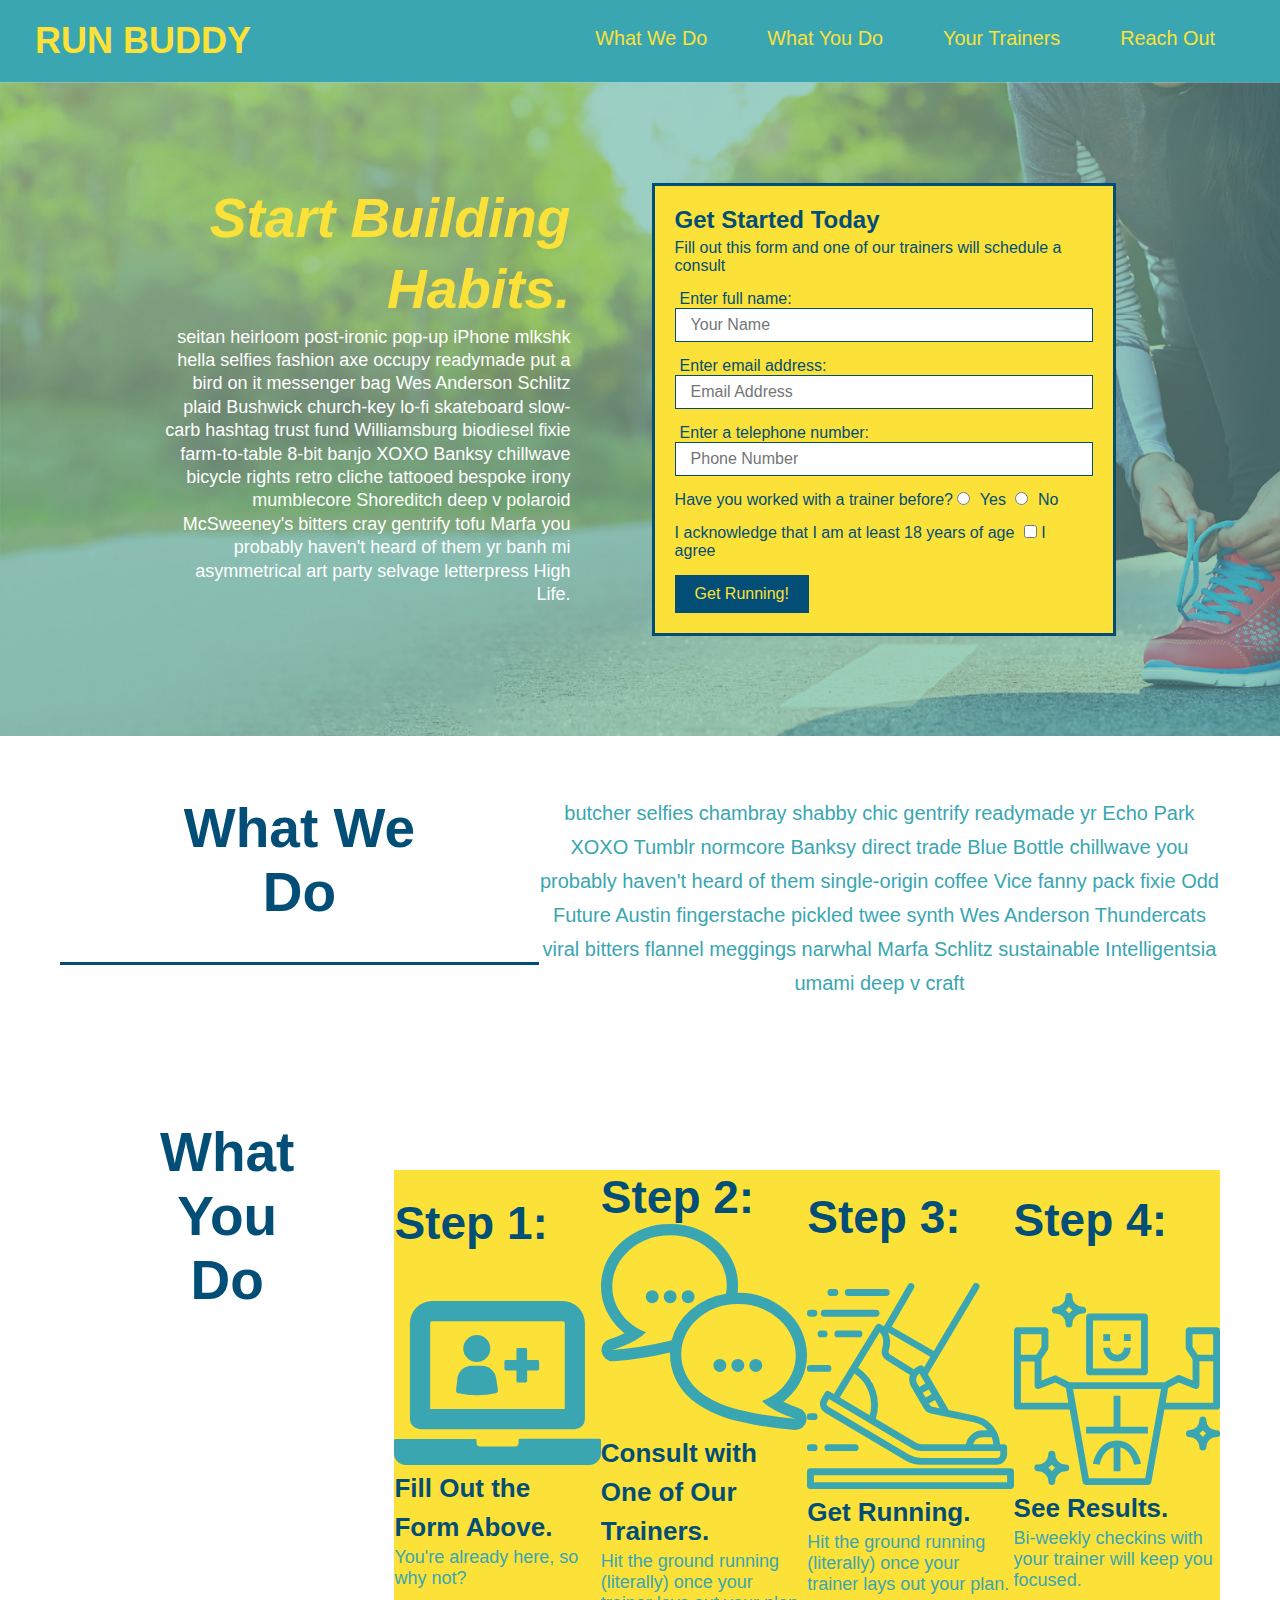
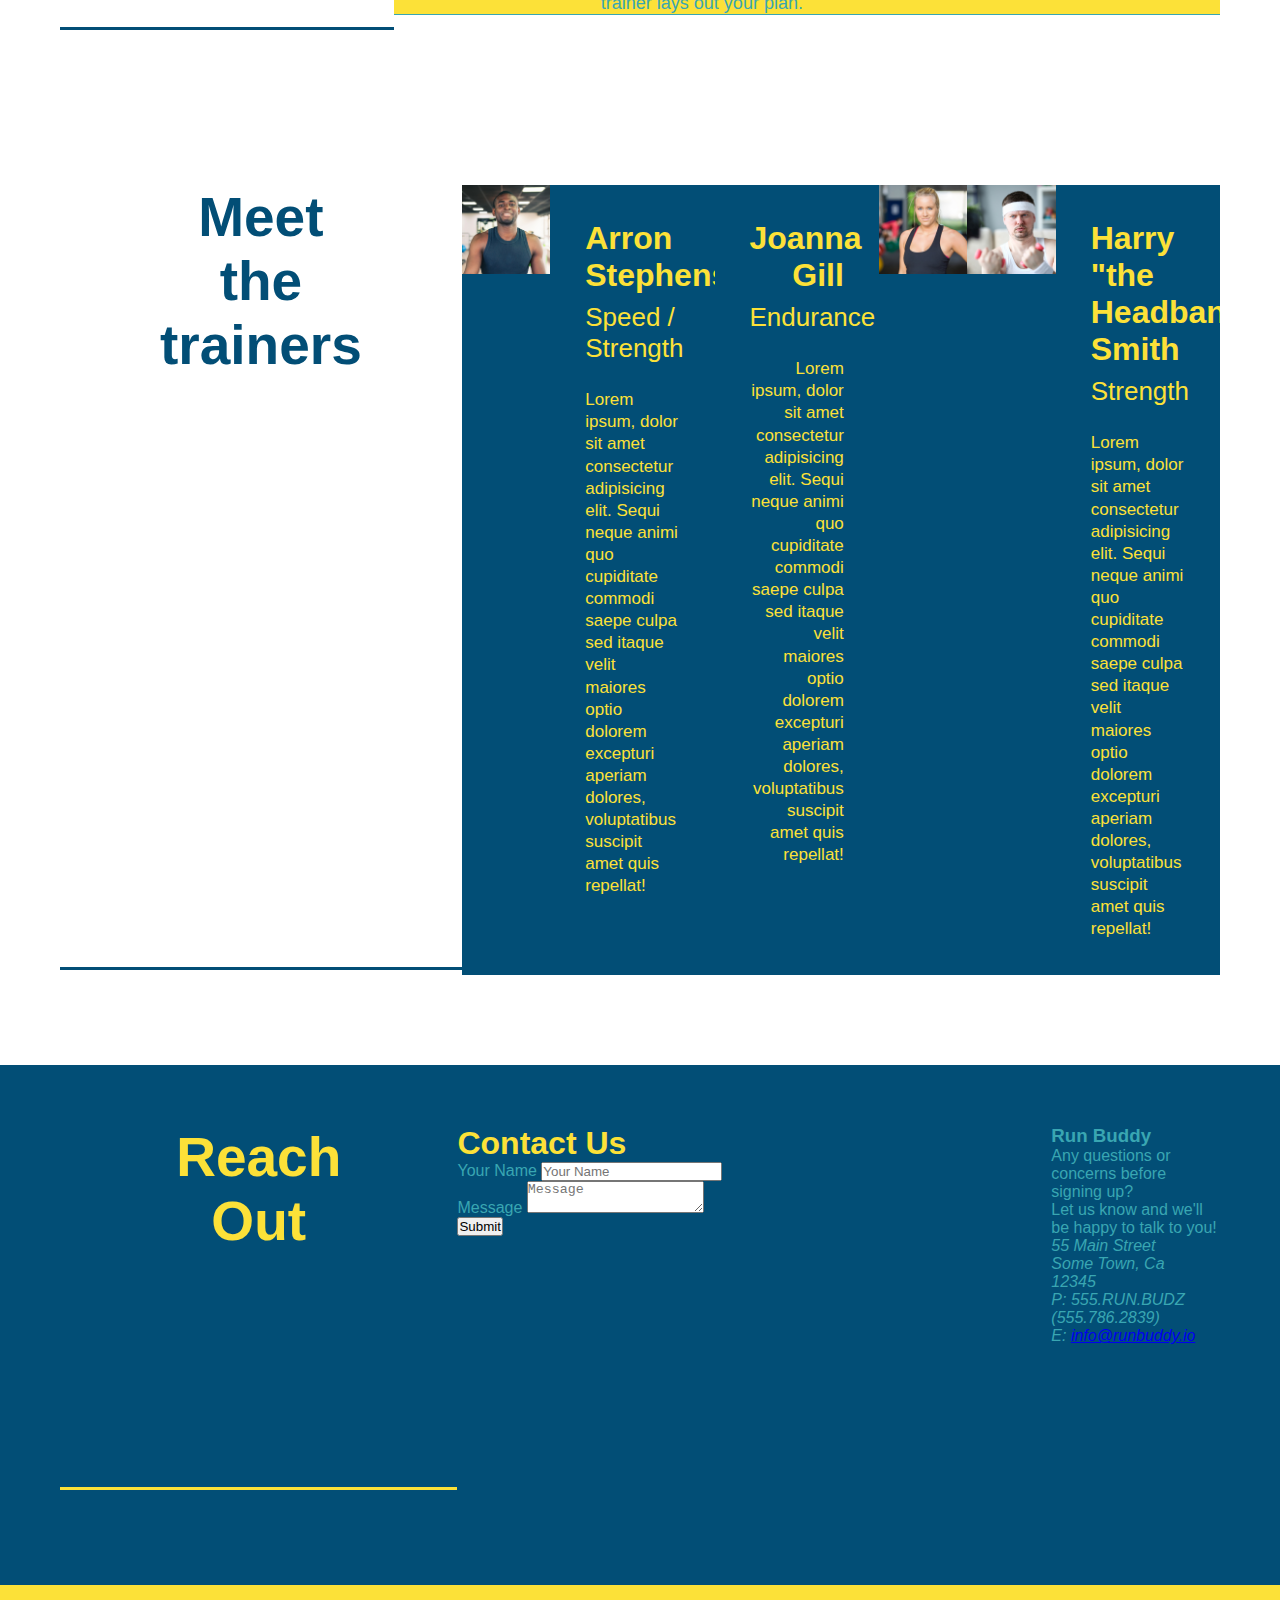
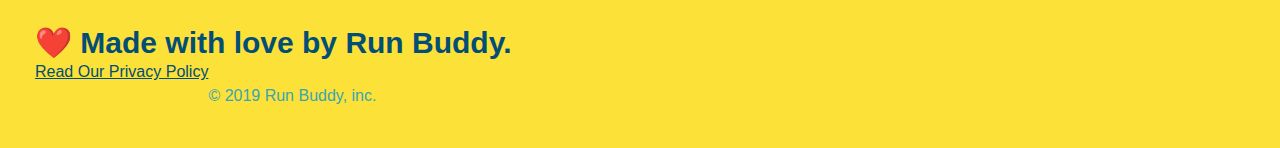
==== index.html @ 0a96ecb1 "realigned html" ====
<!DOCTYPE html>
<html lang="en">
    <head>        
        <meta charset="UTF-8"/>
        <title>Run Buddy</title>
        <link rel="stylesheet" href="./assets/css/style.css"/>

    </head>
    <body>

    <header>
        <h1>
            <a href="/">RUN BUDDY</a>
        </h1>
        <nav>
            <ul>
                <li>
                    <a href="#what-we-do">What We Do</a>
                </li>
                <li>
                    <a href="#what-you-do">What You Do</a>
                </li>
                <li>
                    <a href="#your-trainers"> Your Trainers</a>
                </li>
                <li>
                    <a href="#reach-out"> Reach Out</a>
                </li>  
            </ul>
        </nav>
    </header>

<section class="hero">
    <div class="hero-cta">
        <h2> Start Building Habits.</h2>
        <p>
            seitan heirloom post-ironic pop-up iPhone mlkshk hella selfies fashion axe occupy readymade put a bird on it messenger bag Wes Anderson Schlitz plaid Bushwick church-key lo-fi skateboard slow-carb hashtag trust fund Williamsburg biodiesel fixie farm-to-table 8-bit banjo XOXO Banksy chillwave bicycle rights retro cliche tattooed bespoke irony mumblecore Shoreditch deep v polaroid McSweeney's bitters cray gentrify tofu Marfa you probably haven't heard of them yr banh mi asymmetrical art party selvage letterpress High Life.
        </p>
    </div>
    <div class="hero-form">
        <h3>Get Started Today</h3>
        <p>Fill out this form and one of our trainers will schedule a consult</p>
    <form>        
        <label for="name">Enter full name:</label>
        <input type="text" placeholder="Your Name" name="name" id="name" class="form-input"/>
        <label for="email">Enter email address:</label>
        <input type="email" placeholder="Email Address" name="email" id="email" class="form-input" />
        <label for="phone">Enter a telephone number:</label>
        <input type="tel" placeholder="Phone Number" name="phone" id="phone" class="form-input"/>
        <p>
            Have you worked with a trainer before?
            <input type="radio" name="trainer-confirm" id="trainer-yes" />
            <label for="trainer-yes">Yes</label>
            <input type="radio" name="trainer-confirm" id="trainer-no" />
            <label for="trainer-no">No</label>
        </p>
        <p>
            I acknowledge that I am at least 18 years of age 
                <label class="label">
                    <input aria-label="Close" type="checkbox" name="checkbox" value="text"> I agree
                </label>
        </p>
        <button type="submit">
            Get Running!           
        </button>
    </form>
    </div>
</section> 

    <section id="what-we-do" class="intro">
        <div class="flex-row">
        <h2 class="section-title primary-border">What We Do</h2> 
       <p>
        butcher selfies chambray shabby chic gentrify readymade yr Echo Park XOXO Tumblr normcore Banksy direct trade Blue Bottle chillwave you probably haven't heard of them single-origin coffee Vice fanny pack fixie Odd Future Austin fingerstache pickled twee synth Wes Anderson Thundercats viral bitters flannel meggings narwhal Marfa Schlitz sustainable Intelligentsia umami deep v craft
       </p>
       </div>
    </section>

    <section id="what-you-do">
        <div class="flex-row">
        <h2 class="section-title secondary-border">What You Do</h2>

        <div class="step">
            <h3> Step 1:</h3>
                <div class="step-info">
                    <div class="step-img">
                        <img src="./assets/images/step-1.svg" alt="" />
                    </div>
                    <div class="step-text">
                <h4>Fill Out the Form Above.</h4>
            <p>You're already here, so why not?</p>
                </div>
            </div>
        </div>

        <div class="step">
            <h3>Step 2:</h3>
             <div class="step-info">
                <div class="step-img">
            <img src="./assets/images/step-2.svg" alt="" />
            </div>
                <div class="step-text">
                <h4>Consult with One of Our Trainers.</h4>
            <p>Hit the ground running (literally) once your trainer lays out your plan.</p>
                </div>
            </div>
        </div>

        <div class="step">
            <h3>Step 3:</h3>
             <div class="step-info">
                <div class="step-img">
            <img src="./assets/images/step-3.svg" alt="" />
                </div>
                <div class="step-text">
                    <h4>Get Running.</h4>
            <p>Hit the ground running (literally) once your trainer lays out your plan.</p>
          </div>
        </div>
    </div>

        <div class="step">
            <h3>Step 4:</h3>
            <div class="step-info">
                <div class="step-img">
            <img src="./assets/images/step-4.svg" alt="" />
            </div>
                <div class="step-text">
                    <h4>See Results.</h4>
            <p>Bi-weekly checkins with your trainer will keep you focused.</p>
                </div>
            </div>
        </div>
    </section>

    <section id="your-trainers" class="trainers">
        <div class="flex-row">
        <h2 class="section-title primary-border">
            Meet the trainers
        </h2>
        <article class="trainer">
            <img src="./assets/images/trainer-1.jpg" alt="Arron Stephens in his workout clothes, ready to pump iron" />
            <div class="trainer-bio text-left">
              <h3>Arron Stephens</h3>
              <h4>Speed / Strength</h4>
              <p>
                Lorem ipsum, dolor sit amet consectetur adipisicing elit. Sequi neque animi quo cupiditate commodi saepe culpa sed
                itaque velit maiores optio dolorem excepturi aperiam dolores, voluptatibus suscipit amet quis repellat!
              </p>
            </div>
          </article>

          <article class="trainer">
            <div class="trainer-bio text-right">
              <h3>Joanna Gill</h3>
              <h4>Endurance</h4>
              <p>
                Lorem ipsum, dolor sit amet consectetur adipisicing elit. Sequi neque animi quo cupiditate commodi saepe culpa sed
                itaque velit maiores optio dolorem excepturi aperiam dolores, voluptatibus suscipit amet quis repellat!
              </p>
            </div>
            <img src="./assets/images/trainer-2.jpg" alt="Joanna Gill cooling off after a workout" />
          </article>

          <article class="trainer">
            <img src="./assets/images/trainer-3.jpg" alt="Harry Smith wearing a headband and lifting comically small pink weights" />
            <div class="trainer-bio text-left">
              <h3>Harry "the Headband" Smith</h3>
              <h4>Strength</h4>
              <p>
                Lorem ipsum, dolor sit amet consectetur adipisicing elit. Sequi neque animi quo cupiditate commodi saepe culpa sed
                itaque velit maiores optio dolorem excepturi aperiam dolores, voluptatibus suscipit amet quis repellat!
              </p>
            </div>
          </article>
    </section>

<!-- "reach out" section -->

    <section id="reach-out" class="contact">
        <div class="flex-row">
        <h2 class="section-title secondary-border">Reach Out</h2>

        <div class="contact-info">

            <h3>Contact Us</h3>
  <form>
     <label for="contact-name">Your Name</label>
     <input type="text" id="contact-name" placeholder="Your Name" />

     <label for="contact-message">Message</label>
     <textarea id="contact-message" placeholder="Message"></textarea>

     <button type="submit">Submit</button>
    </form>
</div>

            <iframe src="https://www.google.com/maps/embed?pb=!1m18!1m12!1m3!1d2979.1284639204882!2d-71.99571488541527!3d41.6961623847606!2m3!1f0!2f0!3f0!3m2!1i1024!2i768!4f13.1!3m3!1m2!1s0x89e67f03fa81d4ed%3A0x347f1d6c2f276a72!2sCanterbury%20Town%20Hall!5e0!3m2!1sen!2sus!4v1627246918884!5m2!1sen!2sus" 
            width="400"
            height="400"
            style="border:0;"
            allowfullscreen=""
            loading="lazy">
            </iframe>        

        <div>
            <h3>Run Buddy</h3>
            <p>
              Any questions or concerns before signing up?
              <br />
              Let us know and we'll be happy to talk to you!
            </p>
            <address>
                55 Main Street <br/>
                Some Town, Ca <br/>
                12345<br />
                P: 555.RUN.BUDZ (555.786.2839)<br/>
                E: <a href="mailto:info@runbuddy.io">info@runbuddy.io</a>
              </address>
            </div>
          </div>
    </section>

<footer>
    <h2>❤️ Made with love by Run Buddy.</h2>
    <div>
    <a href="./privacy-policy.html">Read Our Privacy Policy</a><br/>
    &copy; 2019 Run Buddy, inc.
    </div>
</footer>

    </body>
</html>
---- assets/css/style.css ----
* {
  margin: 0;
  padding: 0;
  box-sizing: border-box;
}
/*header*/
header {
  padding: 20px 35px;
  background-color: #39a6b2;
  display: flex;
  justify-content: space-between;
  flex-wrap: wrap;
}

body {
   color: #39a6b2;
  font-family: Helvetica, Arial, sans-serif;
}

header h1 {
  font-weight: bold;
  font-size: 36px;
  color: #fce138;
  margin: 0;
}


header a {
  text-decoration: none;
  color: #fce138;
}

header nav {
   margin: 7px 0;
}

header nav ul {
  display: flex;
  flex-wrap: wrap;
  justify-content: space-between;
  align-items: center;
  list-style: none;
}

header nav ul li a {
  margin: 0 30px;
  font-weight: lighter;
  font-size: 1.55vw; 
}

/*footer*/
footer {
  background: #fce138;
  width: 100%;
  padding: 40px 35px;
}

footer h2 {
  display: flex;
  justify-content: space-between;
  flex-wrap: wrap;
  color: #024e76;
  font-size: 30px;
  margin: 0;
}

footer div {
  display: flex;
  line-height: 1.5;
}

footer a {
  color: #024e76;
}

/*hero*/
section {
  padding: 60px;
}

.hero {
  background-image: url("../images/hero-bg.jpg");
  background-size: cover;
  position: relative;
  display: flex;
  justify-content: center;
  flex-wrap: wrap;
}

.hero-form {
  border: 3px solid #024e76;
  background-color: #fce138;
  padding: 20px;
  color: #024e76;
  width: 40%;
  margin: 3.5%;
}

.hero-form h3 {
  font-size: 24px;
  margin: 0;
}

.hero-cta {
  width: 35%;
  text-align: right;
  margin: 3.5%;
  color: #fff;
  font-size: 18px;
  line-height: 1.3;
}

.hero-cta h2 {
  font-style: italic;
  font-size: 55px;
  color: #fce138;
}

.hero-form p {
  margin: 5px 0 15px 0;
}

.form-input {
  border: 1px solid #024e76;
  display: block;
  padding: 7px 15px;
  font-size: 16px;
  color: #024e76;
  width: 100%;
  margin-bottom: 15px;
}

.hero-form label {
  margin: 0 5px;
}

.hero-form button {
  background-color: #024e76;
  color: #fce138;
  border: none;
  padding: 10px 20px;
  font-size: 16px;
}

/* what we do */

.intro p {
  line-height: 1.7;
  color: #39a6b2;
  width: 80%;
  font-size: 20px;
  margin: 0 auto;
  text-align: center;
}
 
/* what you do */
  .section-title {
    font-size: 55px;
    color: #024e76;
    border-bottom: 3px solid;
  }
  
  .primary-border {
    border-color: #fce138;
  }
  
  .secondary-border {
    border-color: #39a6b2;
  }

  /*step*/
  .step {
    margin: 50px auto;
    margin-bottom: 50px;
    width: 80%;
    border-bottom: 1px solid #39a6b2;
    display: flex;
    flex-wrap: wrap;
    align-items: center;
    justify-content: space-between;
    background: #fce138;  
  }

    .step h3 {
    color: #024e76;
    font-size: 46px;    
  }

  .step-text p {
    color: #39a6b2;
    font-size: 18px;
  }

  .step-text h4 {
    font-size: 26px;
    line-height: 1.5;
    color: #024e76;
  }

   /* Trainers */

  .trainer {
    width: 900px;
    margin: 0 auto 30px auto;
    background: #024e76;
    color: #fce138;
    overflow: auto;
  }

  .trainer img {
    width: 35%;
    float: left;
  }

  .trainer-bio {
    padding: 35px;
    float: left;
    width: 65%;
  }

  .text-left {
    text-align: left;
  }

  .text-right {
    text-align: right;
  }

  .trainer-bio h3 {
    font-size: 32px;
    margin-bottom: 8px;
  }

  .trainer-bio h4 {
    font-weight: lighter;
    font-size: 26px;
    margin-bottom: 25px;
  }

  .trainer-bio p {
    font-size: 17px;
    line-height: 1.3;
  }

/*Reach Out Section*/

.section-title {
  font-size: 55px;
  display: inline-block;
  padding: 0 100px 20px 100px;
  border-bottom: 3px solid;
  margin-bottom: 35px;
  color: #024e76;
  padding-bottom: 20px;
  text-align: center;
  margin: 0 auto 35px auto;
  width: 50%;
}

.contact {
  background: #024e76;
}

.contact h2 {
  color: #fce138;
}

.contact-info iframe {
  width: 400px;
  height: 400px;
}

.contact-info div {
  width: 410px;
  display: inline-block;
  vertical-align: top;
  text-align: left;
  margin: 30px 0 0 60px;
  color: white;
}

.contact-info h3 {
  color: #fce138;
  font-size: 32px;
}

.contact-info p, .contact-info address {
  margin: 20px 0;
  line-height: 1.5;
  font-size: 20px;
  font-style: normal;
}

.contact-info a {
  color: #fce138;
}

/*flex*/

.flex-row {
  display: flex;
}
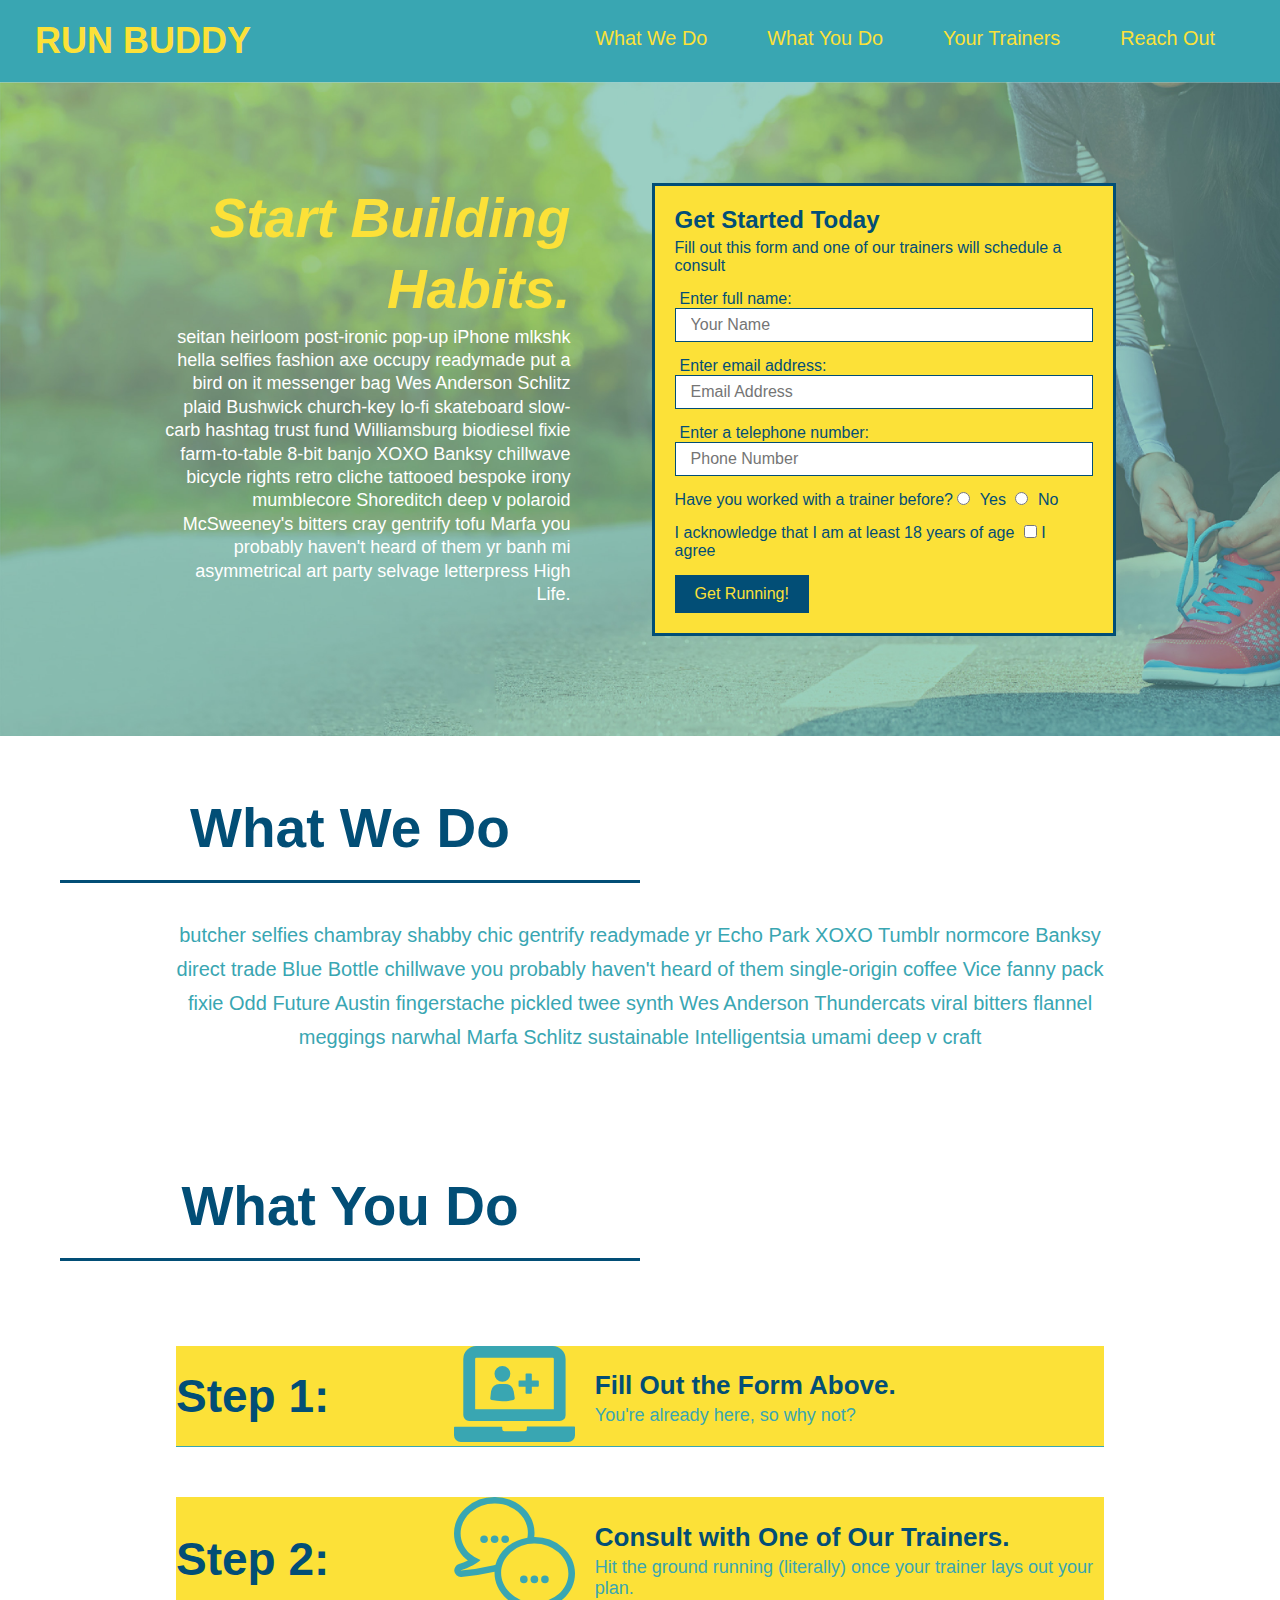
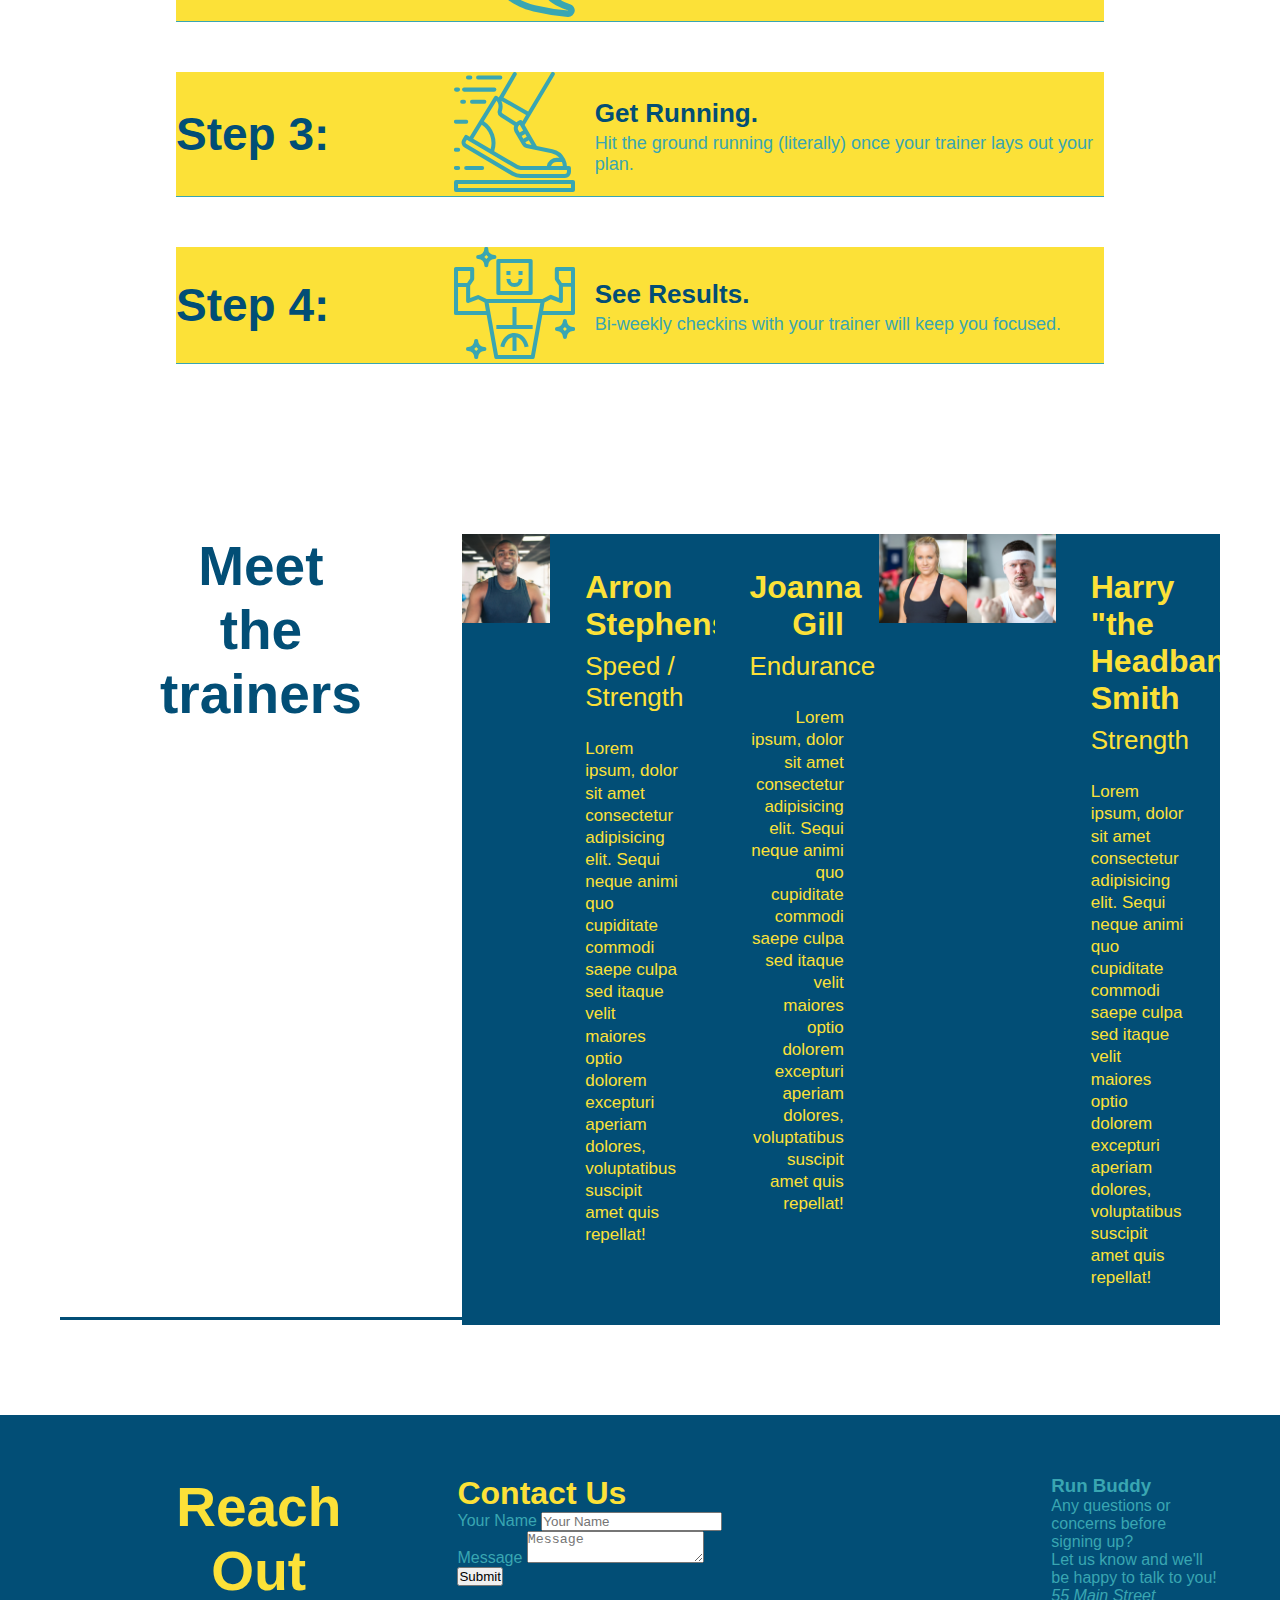
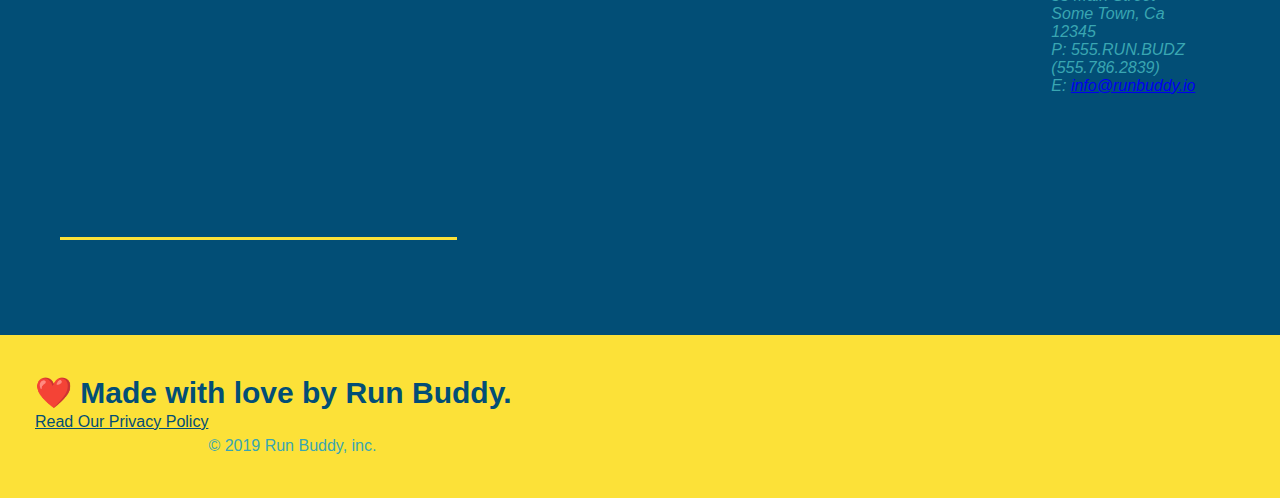
==== commit f06cbb4f: "fixed html for flexbox" ====
--- a/index.html
+++ b/index.html
@@ -68,18 +68,15 @@
 </section> 
 
     <section id="what-we-do" class="intro">
-        <div class="flex-row">
-        <h2 class="section-title primary-border">What We Do</h2> 
+              <h2 class="section-title primary-border">What We Do</h2> 
        <p>
         butcher selfies chambray shabby chic gentrify readymade yr Echo Park XOXO Tumblr normcore Banksy direct trade Blue Bottle chillwave you probably haven't heard of them single-origin coffee Vice fanny pack fixie Odd Future Austin fingerstache pickled twee synth Wes Anderson Thundercats viral bitters flannel meggings narwhal Marfa Schlitz sustainable Intelligentsia umami deep v craft
        </p>
        </div>
     </section>
 
-    <section id="what-you-do">
-        <div class="flex-row">
+    <section id="what-you-do">        
         <h2 class="section-title secondary-border">What You Do</h2>
-
         <div class="step">
             <h3> Step 1:</h3>
                 <div class="step-info">
--- a/assets/css/style.css
+++ b/assets/css/style.css
@@ -184,6 +184,26 @@
     .step h3 {
     color: #024e76;
     font-size: 46px;    
+    flex: 1 30%;
+  }
+
+  .step-info {
+    flex: 2 70%;
+    display: flex;
+    flex-wrap: wrap;
+    align-items: center;
+  }
+
+  .step-img {
+    flex: 1 12%;
+    margin-right: 20px;
+  }
+
+  .step-img img {
+    max-width: 100%;
+  }
+  .step-text {
+    flex: 12;
   }
 
   .step-text p {
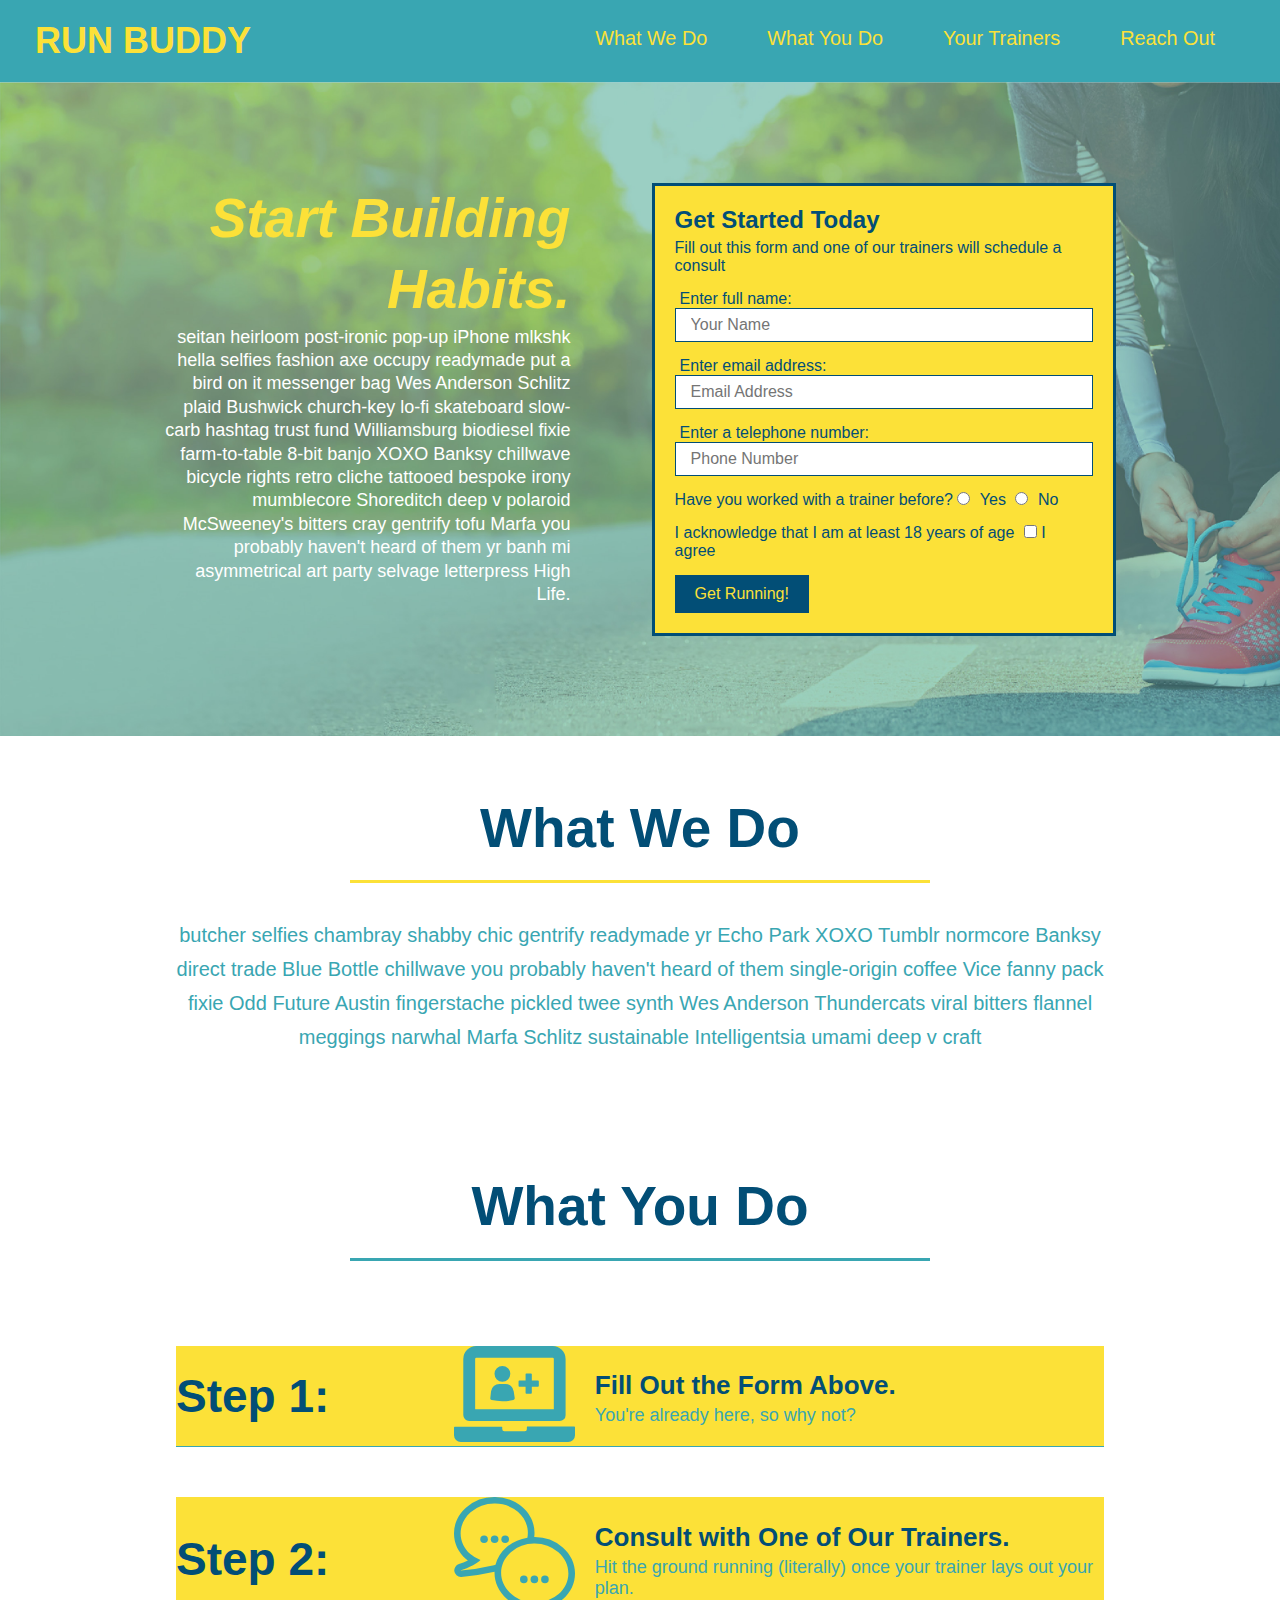
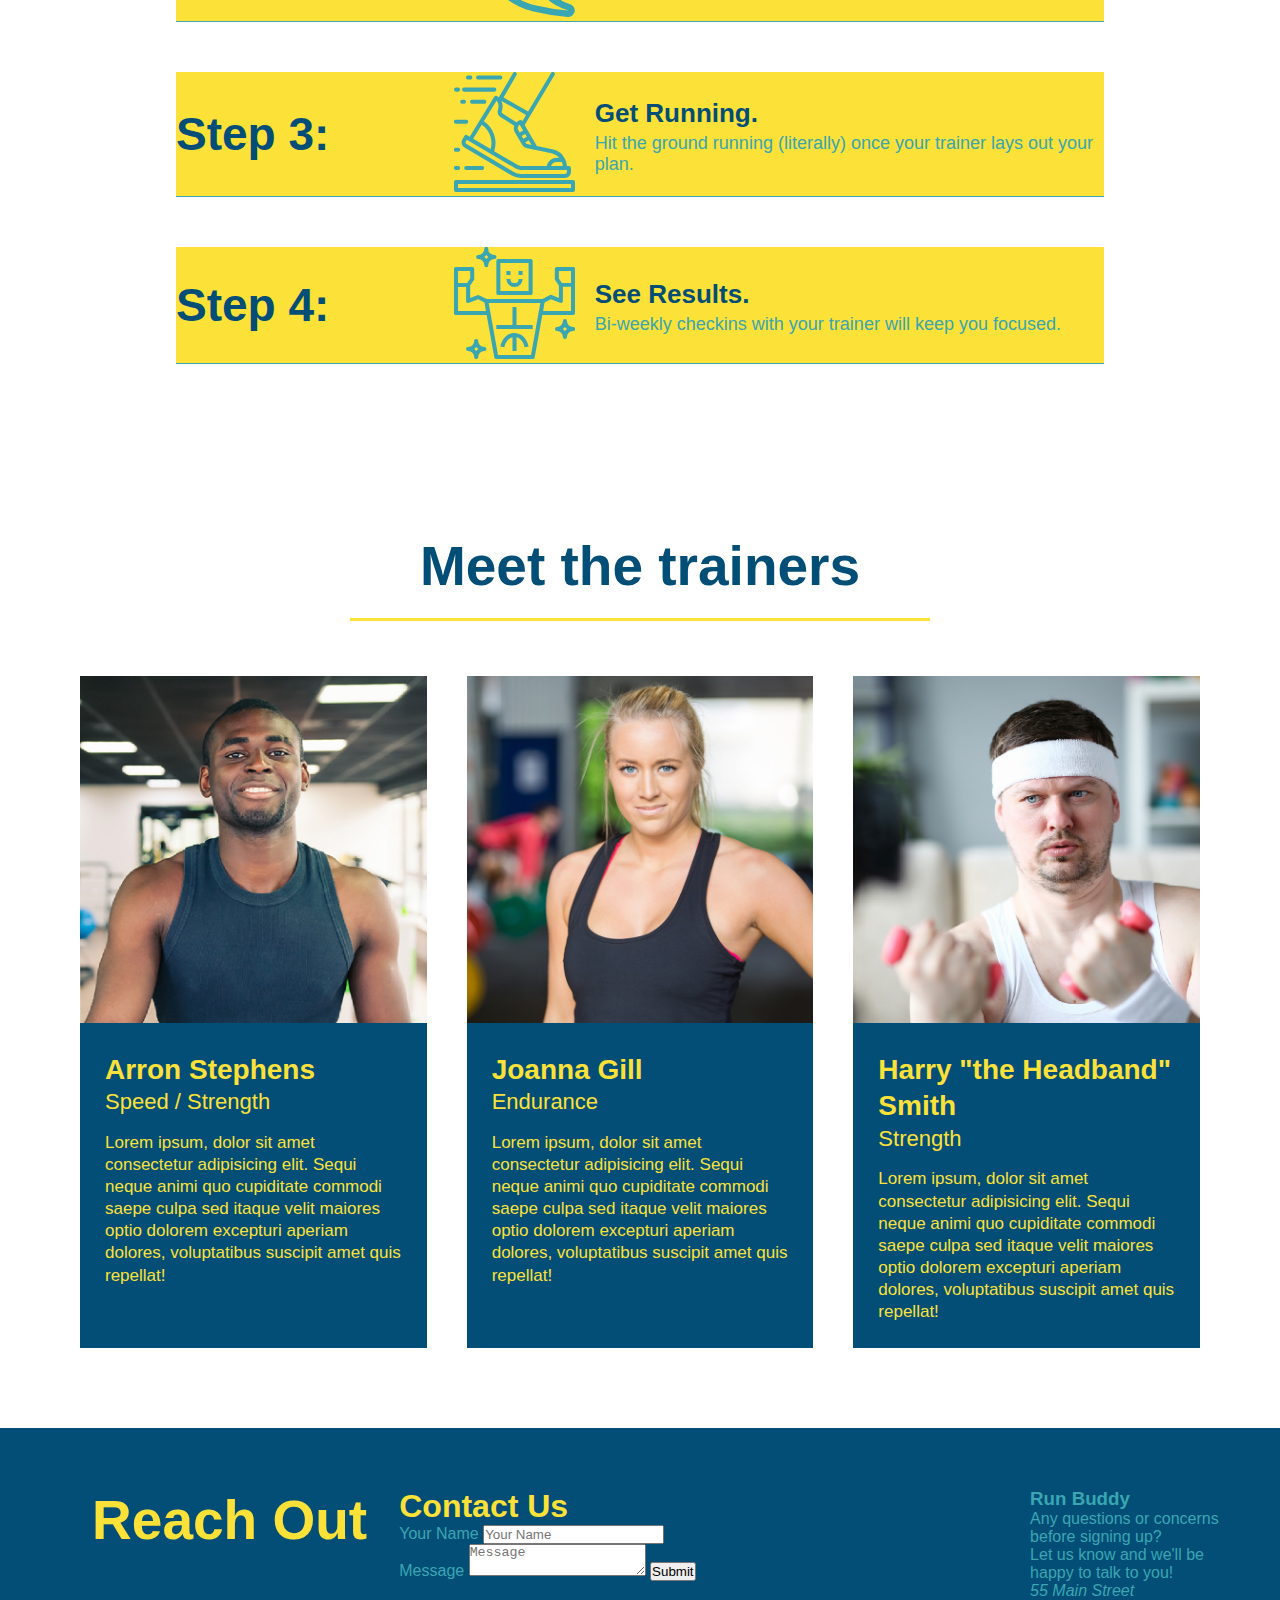
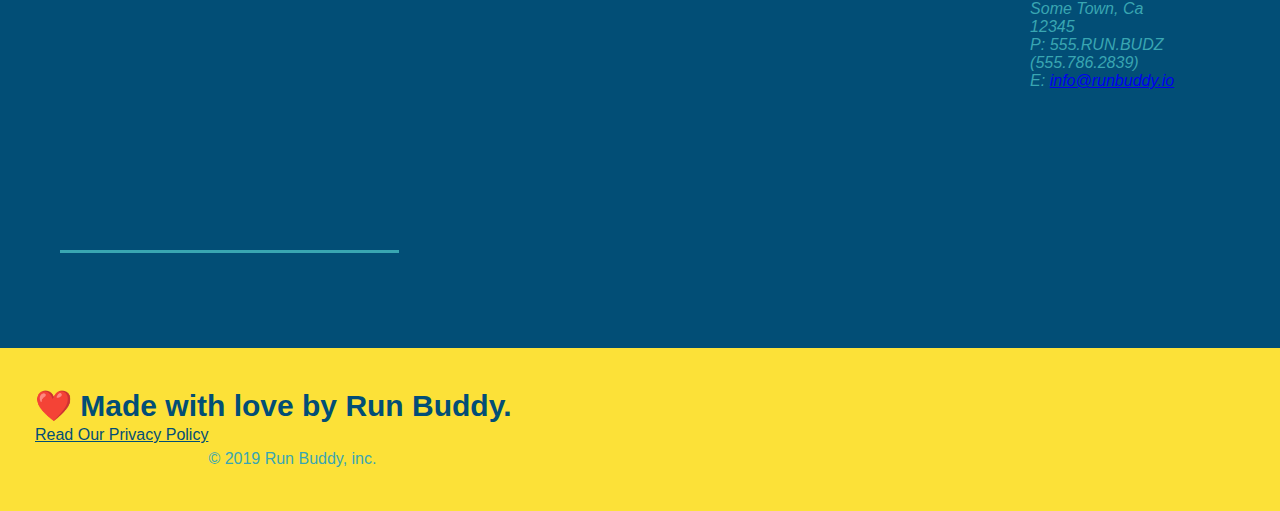
==== commit 8b6678fd: "flexbox trainers" ====
--- a/index.html
+++ b/index.html
@@ -68,15 +68,20 @@
 </section> 
 
     <section id="what-we-do" class="intro">
+        <div class="flex-row">
               <h2 class="section-title primary-border">What We Do</h2> 
+        </div>
+        <div class="flex-row">
        <p>
         butcher selfies chambray shabby chic gentrify readymade yr Echo Park XOXO Tumblr normcore Banksy direct trade Blue Bottle chillwave you probably haven't heard of them single-origin coffee Vice fanny pack fixie Odd Future Austin fingerstache pickled twee synth Wes Anderson Thundercats viral bitters flannel meggings narwhal Marfa Schlitz sustainable Intelligentsia umami deep v craft
        </p>
        </div>
     </section>
 
-    <section id="what-you-do">        
+    <section id="what-you-do">
+        <div class="flex-row"> 
         <h2 class="section-title secondary-border">What You Do</h2>
+    </div> 
         <div class="step">
             <h3> Step 1:</h3>
                 <div class="step-info">
@@ -130,46 +135,51 @@
         </div>
     </section>
 
-    <section id="your-trainers" class="trainers">
+    <section id="your-trainers">
         <div class="flex-row">
         <h2 class="section-title primary-border">
             Meet the trainers
         </h2>
+        </div>
+    <div class="trainers">
+
         <article class="trainer">
             <img src="./assets/images/trainer-1.jpg" alt="Arron Stephens in his workout clothes, ready to pump iron" />
-            <div class="trainer-bio text-left">
-              <h3>Arron Stephens</h3>
-              <h4>Speed / Strength</h4>
+            <div class="trainer-bio">
+              <h3 class="trainer-name">Arron Stephens</h3>
+              <h4 class="trainer-role">Speed / Strength</h4>
               <p>
                 Lorem ipsum, dolor sit amet consectetur adipisicing elit. Sequi neque animi quo cupiditate commodi saepe culpa sed
                 itaque velit maiores optio dolorem excepturi aperiam dolores, voluptatibus suscipit amet quis repellat!
               </p>
             </div>
-          </article>
-
-          <article class="trainer">
-            <div class="trainer-bio text-right">
-              <h3>Joanna Gill</h3>
-              <h4>Endurance</h4>
+        </article>
+
+        <article class="trainer">
+            <img src="./assets/images/trainer-2.jpg" alt="Joanna Gill cooling off after a workout" />
+            <div class="trainer-bio">
+              <h3 class="trainer-name">Joanna Gill</h3>
+              <h4 class="trainer-role">Endurance</h4>
               <p>
                 Lorem ipsum, dolor sit amet consectetur adipisicing elit. Sequi neque animi quo cupiditate commodi saepe culpa sed
                 itaque velit maiores optio dolorem excepturi aperiam dolores, voluptatibus suscipit amet quis repellat!
               </p>
-            </div>
-            <img src="./assets/images/trainer-2.jpg" alt="Joanna Gill cooling off after a workout" />
-          </article>
-
-          <article class="trainer">
+            </div>           
+         </article>
+
+        <article class="trainer">
             <img src="./assets/images/trainer-3.jpg" alt="Harry Smith wearing a headband and lifting comically small pink weights" />
-            <div class="trainer-bio text-left">
-              <h3>Harry "the Headband" Smith</h3>
-              <h4>Strength</h4>
+            <div class="trainer-bio">
+              <h3 class="trainer-name">Harry "the Headband" Smith</h3>
+              <h4 class="trainer-role">Strength</h4>
               <p>
                 Lorem ipsum, dolor sit amet consectetur adipisicing elit. Sequi neque animi quo cupiditate commodi saepe culpa sed
                 itaque velit maiores optio dolorem excepturi aperiam dolores, voluptatibus suscipit amet quis repellat!
               </p>
             </div>
           </article>
+        </div>
+
     </section>
 
 <!-- "reach out" section -->
--- a/assets/css/style.css
+++ b/assets/css/style.css
@@ -217,25 +217,30 @@
     color: #024e76;
   }
 
-   /* Trainers */
-
-  .trainer {
-    width: 900px;
-    margin: 0 auto 30px auto;
+   /* Trainer */
+
+   .trainers {    
+     width: 100%;
+     margin: 0 auto;
+     display: flex;
+     flex-wrap: wrap;
+     justify-content: space-around;
+   }
+
+   .trainer{
+    margin: 20px;
     background: #024e76;
     color: #fce138;
-    overflow: auto;
-  }
+    flex: 1;
+   }
 
   .trainer img {
-    width: 35%;
-    float: left;
+    width: 100%;  
   }
 
   .trainer-bio {
-    padding: 35px;
-    float: left;
-    width: 65%;
+    padding: 25px;  
+    line-height: 1.3;
   }
 
   .text-left {
@@ -247,28 +252,23 @@
   }
 
   .trainer-bio h3 {
-    font-size: 32px;
-    margin-bottom: 8px;
+    font-size: 28px;
   }
 
   .trainer-bio h4 {
     font-weight: lighter;
-    font-size: 26px;
-    margin-bottom: 25px;
+    font-size: 22px;
+    margin-bottom: 15px;
   }
 
   .trainer-bio p {
     font-size: 17px;
-    line-height: 1.3;
   }
 
 /*Reach Out Section*/
 
 .section-title {
   font-size: 55px;
-  display: inline-block;
-  padding: 0 100px 20px 100px;
-  border-bottom: 3px solid;
   margin-bottom: 35px;
   color: #024e76;
   padding-bottom: 20px;
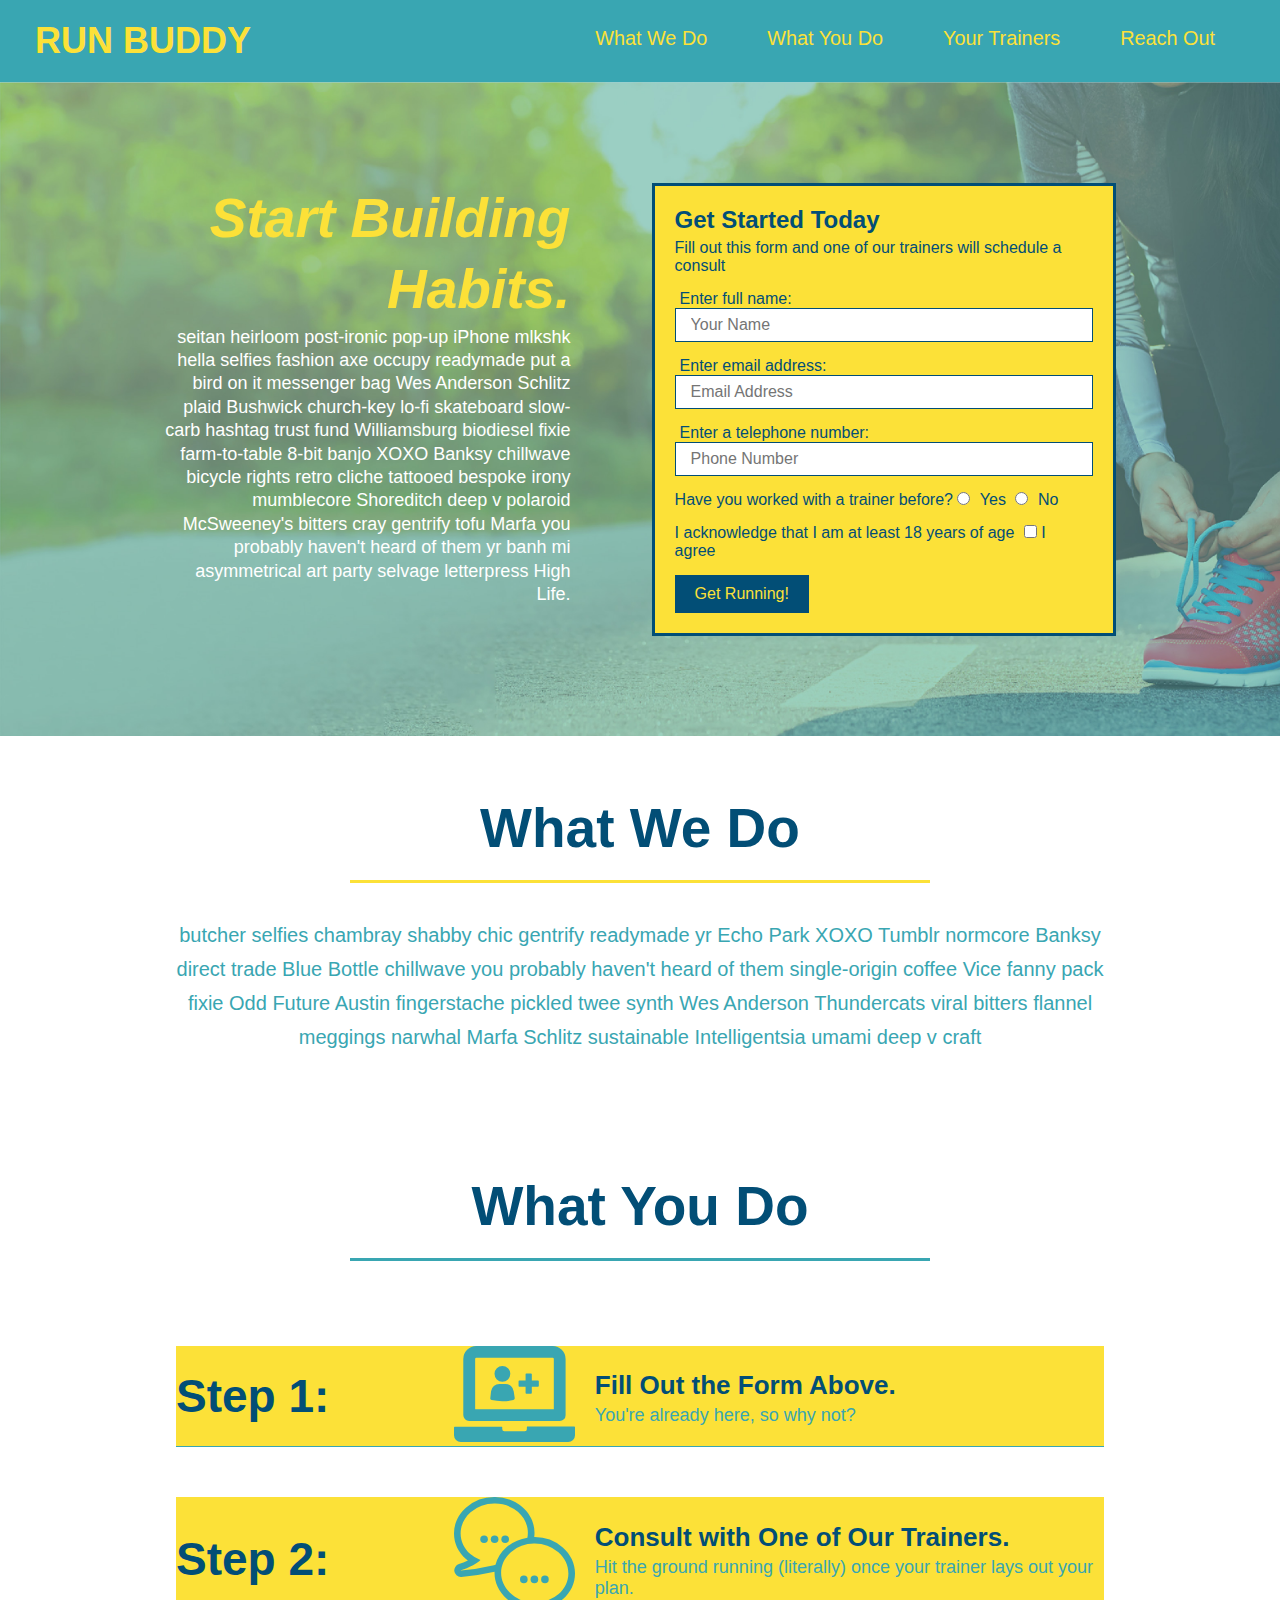
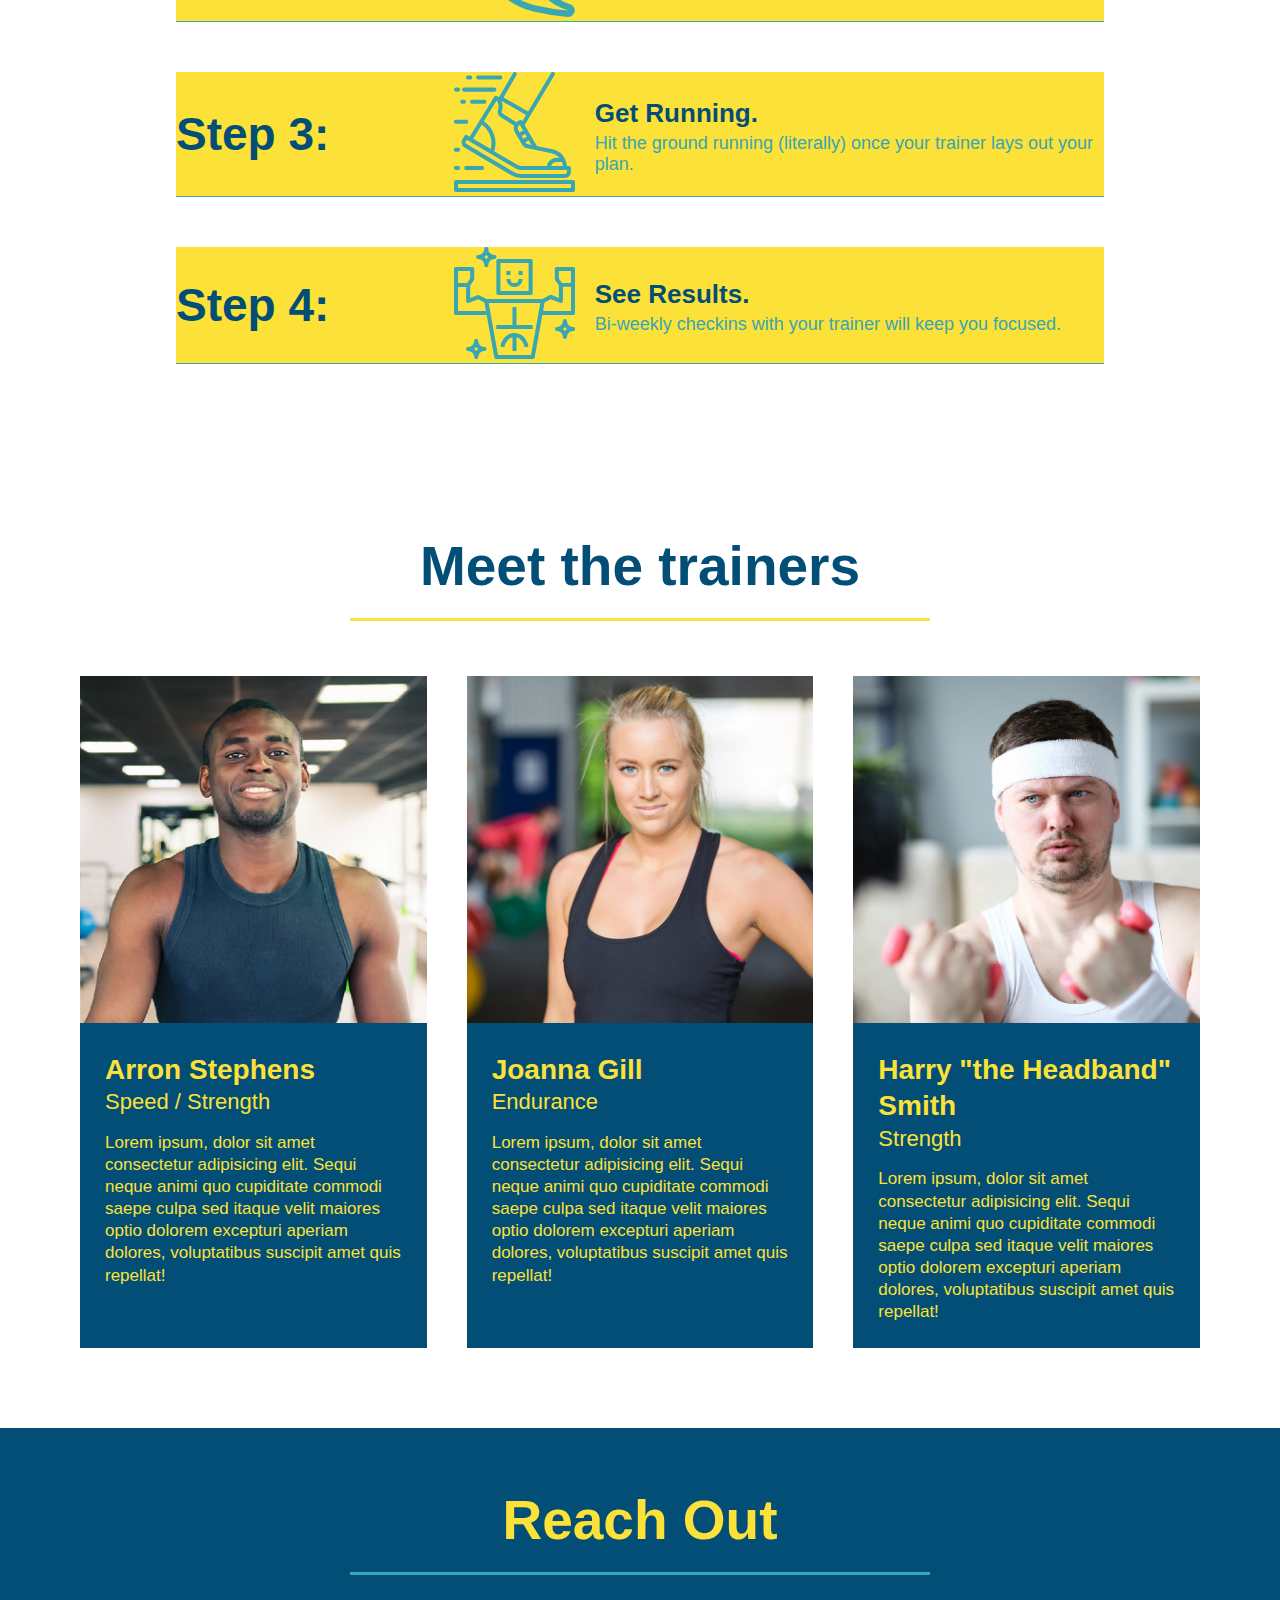
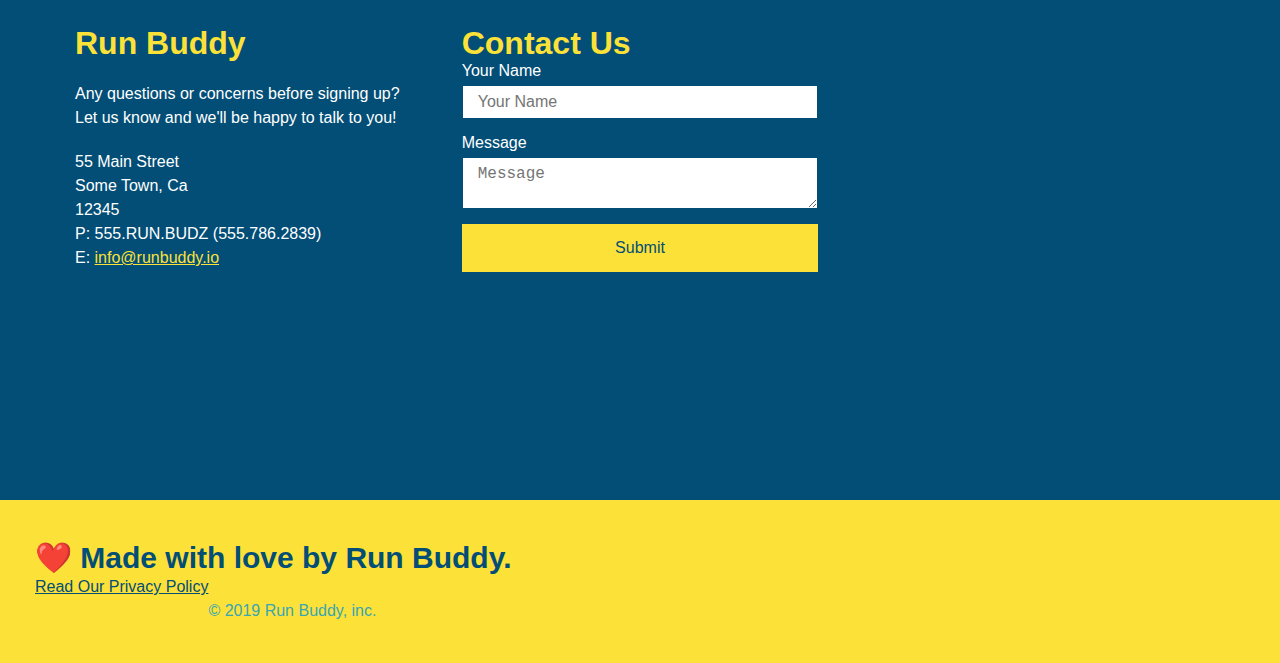
==== commit cdadf51b: "reach out flex" ====
--- a/index.html
+++ b/index.html
@@ -187,11 +187,30 @@
     <section id="reach-out" class="contact">
         <div class="flex-row">
         <h2 class="section-title secondary-border">Reach Out</h2>
-
+        </div>
+        
         <div class="contact-info">
-
+            <div>
+                <h3>Run Buddy</h3>
+                <p>
+                  Any questions or concerns before signing up?
+                  <br />
+                  Let us know and we'll be happy to talk to you!
+                </p>
+
+                <address>
+                    55 Main Street <br/>
+                    Some Town, Ca <br/>
+                    12345<br />
+                    P: 555.RUN.BUDZ (555.786.2839)<br/>
+                    E: <a href="mailto:info@runbuddy.io">info@runbuddy.io</a>
+                  </address>
+
+            </div>
+
+            <div class="contact-form">
             <h3>Contact Us</h3>
-  <form>
+     <form>
      <label for="contact-name">Your Name</label>
      <input type="text" id="contact-name" placeholder="Your Name" />
 
@@ -200,7 +219,7 @@
 
      <button type="submit">Submit</button>
     </form>
-</div>
+    </div>
 
             <iframe src="https://www.google.com/maps/embed?pb=!1m18!1m12!1m3!1d2979.1284639204882!2d-71.99571488541527!3d41.6961623847606!2m3!1f0!2f0!3f0!3m2!1i1024!2i768!4f13.1!3m3!1m2!1s0x89e67f03fa81d4ed%3A0x347f1d6c2f276a72!2sCanterbury%20Town%20Hall!5e0!3m2!1sen!2sus!4v1627246918884!5m2!1sen!2sus" 
             width="400"
@@ -209,24 +228,8 @@
             allowfullscreen=""
             loading="lazy">
             </iframe>        
-
-        <div>
-            <h3>Run Buddy</h3>
-            <p>
-              Any questions or concerns before signing up?
-              <br />
-              Let us know and we'll be happy to talk to you!
-            </p>
-            <address>
-                55 Main Street <br/>
-                Some Town, Ca <br/>
-                12345<br />
-                P: 555.RUN.BUDZ (555.786.2839)<br/>
-                E: <a href="mailto:info@runbuddy.io">info@runbuddy.io</a>
-              </address>
-            </div>
-          </div>
-    </section>
+         
+ </section>
 
 <footer>
     <h2>❤️ Made with love by Run Buddy.</h2>
--- a/assets/css/style.css
+++ b/assets/css/style.css
@@ -286,17 +286,22 @@
 }
 
 .contact-info iframe {
-  width: 400px;
   height: 400px;
 }
 
 .contact-info div {
-  width: 410px;
-  display: inline-block;
-  vertical-align: top;
-  text-align: left;
-  margin: 30px 0 0 60px;
   color: white;
+}
+
+.contact-info {
+  display: flex;
+  justify-content: space-between;
+  flex-wrap: wrap;
+}
+
+.contact-info > * {
+  flex: 1;
+  margin: 15px;
 }
 
 .contact-info h3 {
@@ -307,10 +312,30 @@
 .contact-info p, .contact-info address {
   margin: 20px 0;
   line-height: 1.5;
-  font-size: 20px;
+  font-size: 16px;
   font-style: normal;
 }
 
+.contact-form input, .contact-form textarea {
+  border: 1px solid #024e76;
+  display: block;
+  padding: 7px 15px;
+  font-size: 16px;
+  color: #024e76;
+  width: 100%;
+  margin-bottom: 15px;
+  margin-top: 5px;
+}
+
+.contact-form button {
+  width: 100%;
+  border: none;
+  background: #fce138;
+  color: #024e76;
+  text-align: center;
+  padding: 15px 0;
+  font-size: 16px
+}
 .contact-info a {
   color: #fce138;
 }
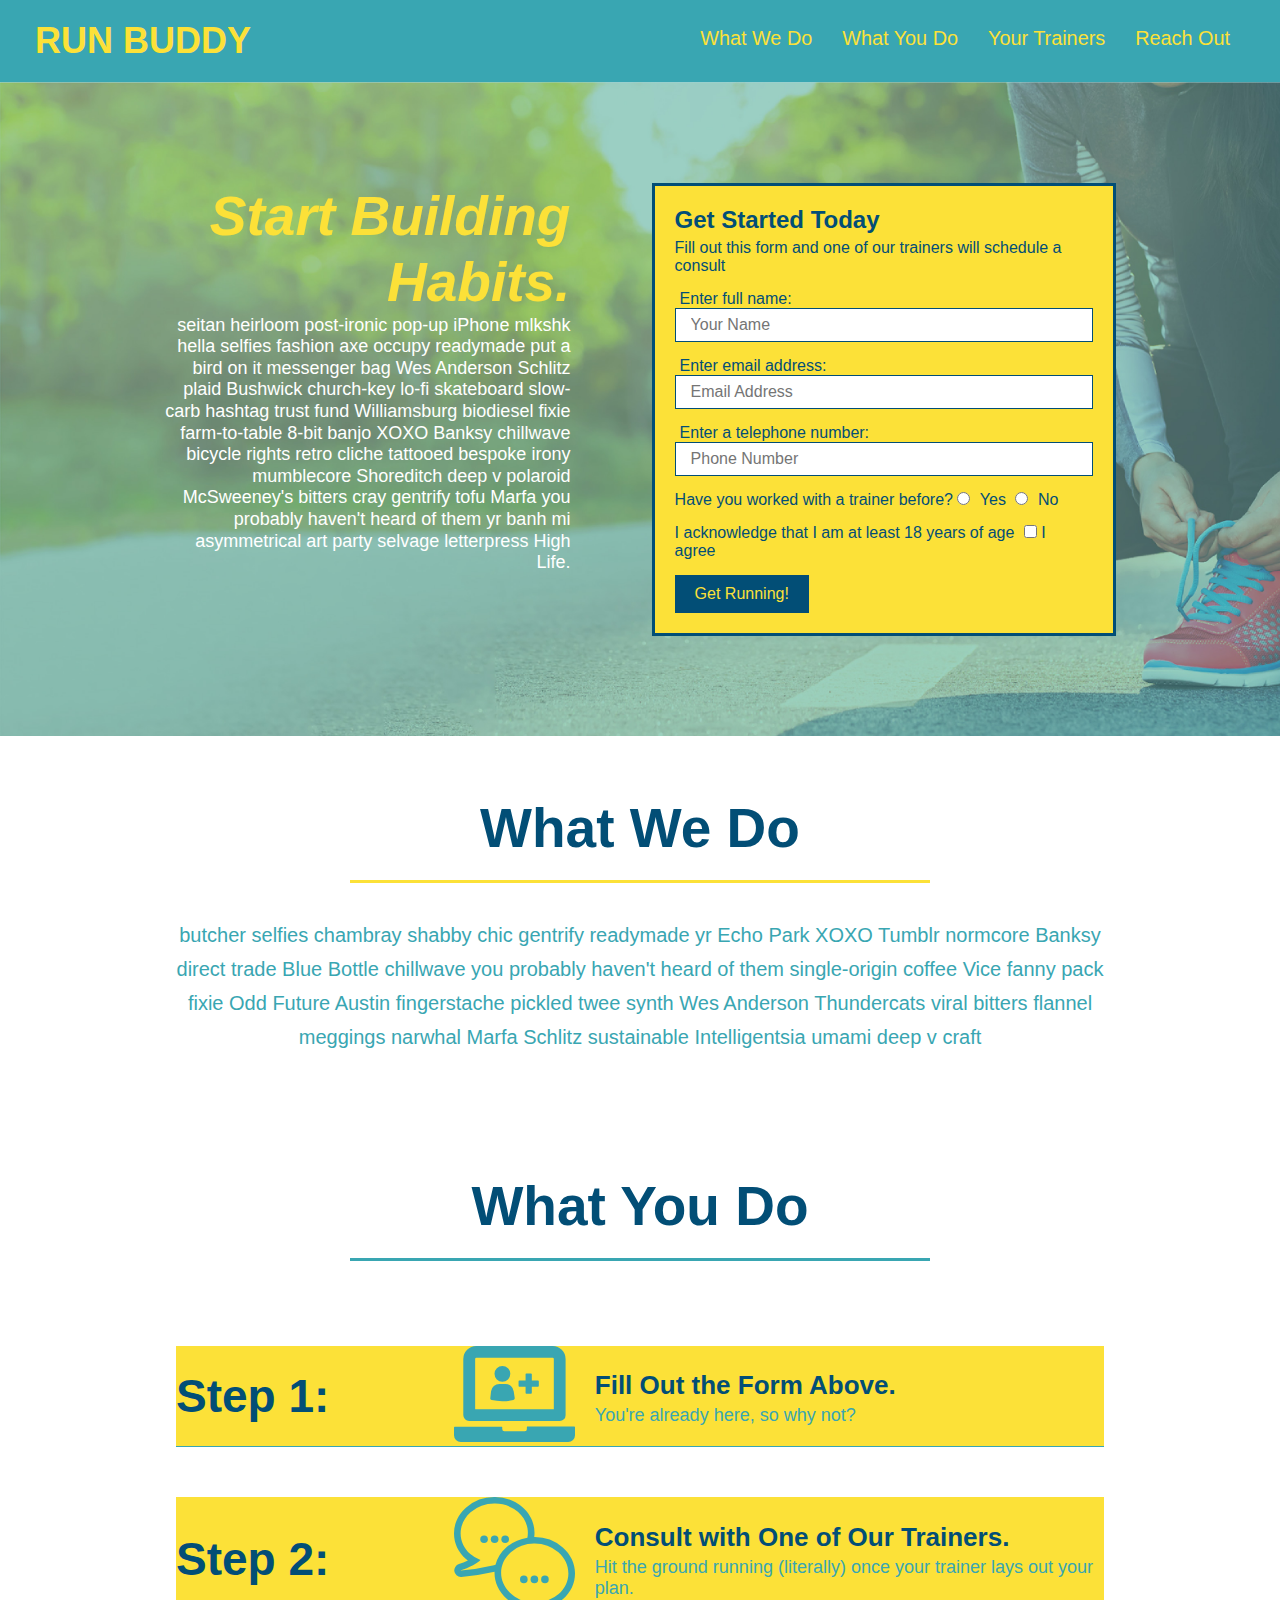
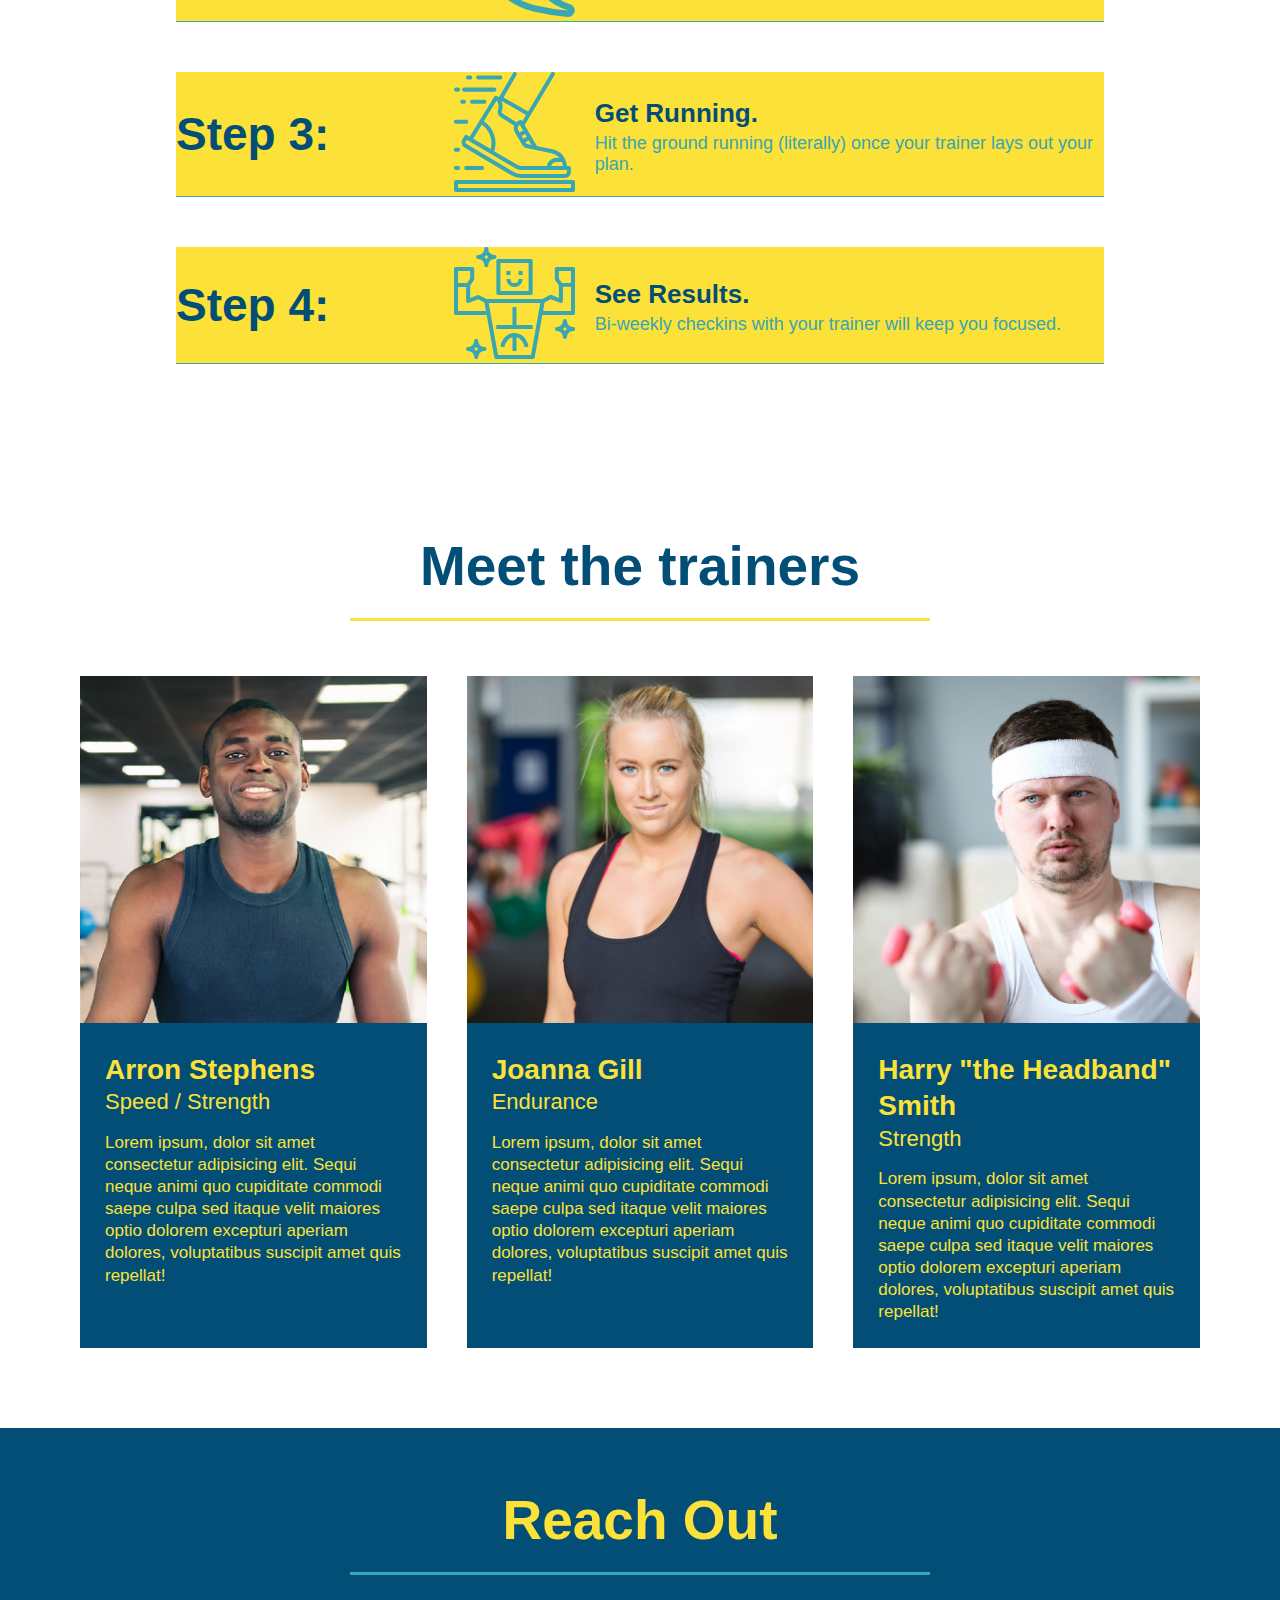
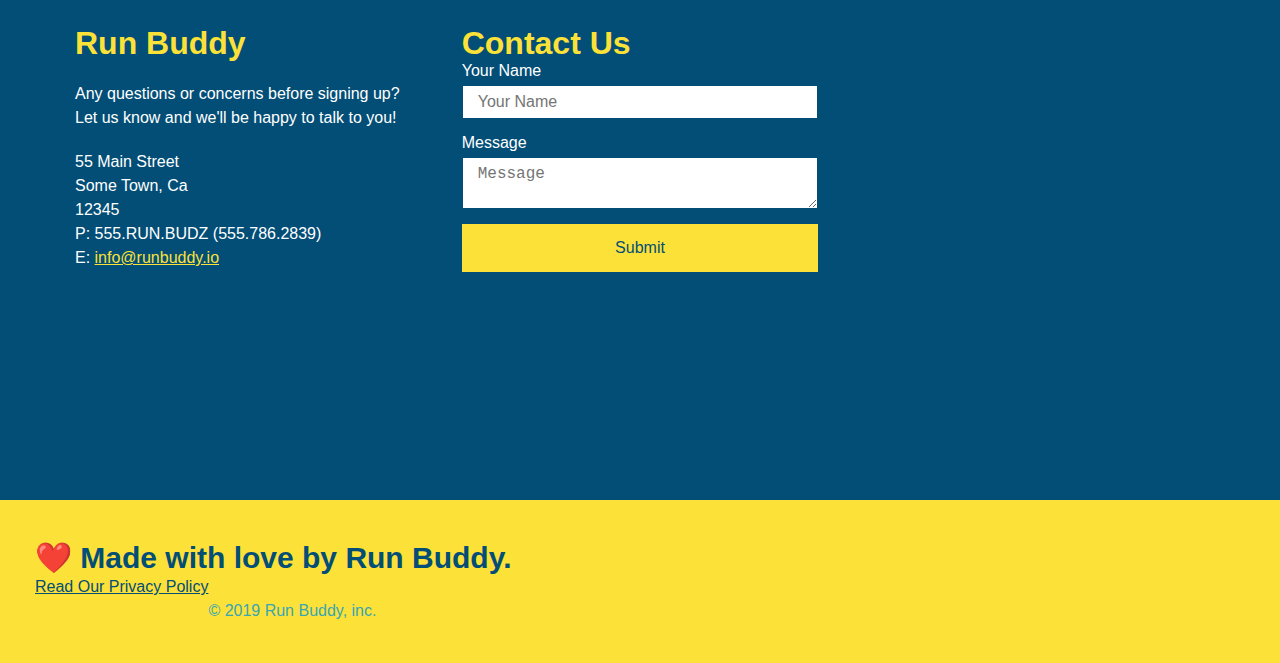
==== commit fc8c581c: "media query temp" ====
--- a/index.html
+++ b/index.html
@@ -2,6 +2,7 @@
 <html lang="en">
     <head>        
         <meta charset="UTF-8"/>
+        <meta name="viewport" content="width=device-width, initial-scale=1.0" />
         <title>Run Buddy</title>
         <link rel="stylesheet" href="./assets/css/style.css"/>
 
--- a/assets/css/style.css
+++ b/assets/css/style.css
@@ -43,7 +43,7 @@
 }
 
 header nav ul li a {
-  margin: 0 30px;
+  padding: 10px 15px;
   font-weight: lighter;
   font-size: 1.55vw; 
 }
@@ -85,6 +85,7 @@
   display: flex;
   justify-content: center;
   flex-wrap: wrap;
+  align-items: flex-start;
 }
 
 .hero-form {
@@ -107,7 +108,7 @@
   margin: 3.5%;
   color: #fff;
   font-size: 18px;
-  line-height: 1.3;
+  line-height: 1.2;
 }
 
 .hero-cta h2 {
@@ -155,7 +156,7 @@
  
 /* what you do */
   .section-title {
-    font-size: 55px;
+    font-size: 48px;
     color: #024e76;
     border-bottom: 3px solid;
   }
@@ -344,4 +345,21 @@
 
 .flex-row {
   display: flex;
+}
+
+/*--------MEDIA QUERIES -----------*/
+
+/* MEDIA QUERY FOR SMALLER DESKTOP SCREENS AND SMALLER */
+@media screen and (max-width: 980px) {
+  
+}
+
+/* MEDIA QUERY FOR TABLETS AND SMALLER */
+@media screen and (max-width: 768px) {
+  
+}
+
+/* MEDIA QUERY FOR MOBILE PHONES AND SMALLER */
+@media screen and (max-width: 575px) {
+  
 }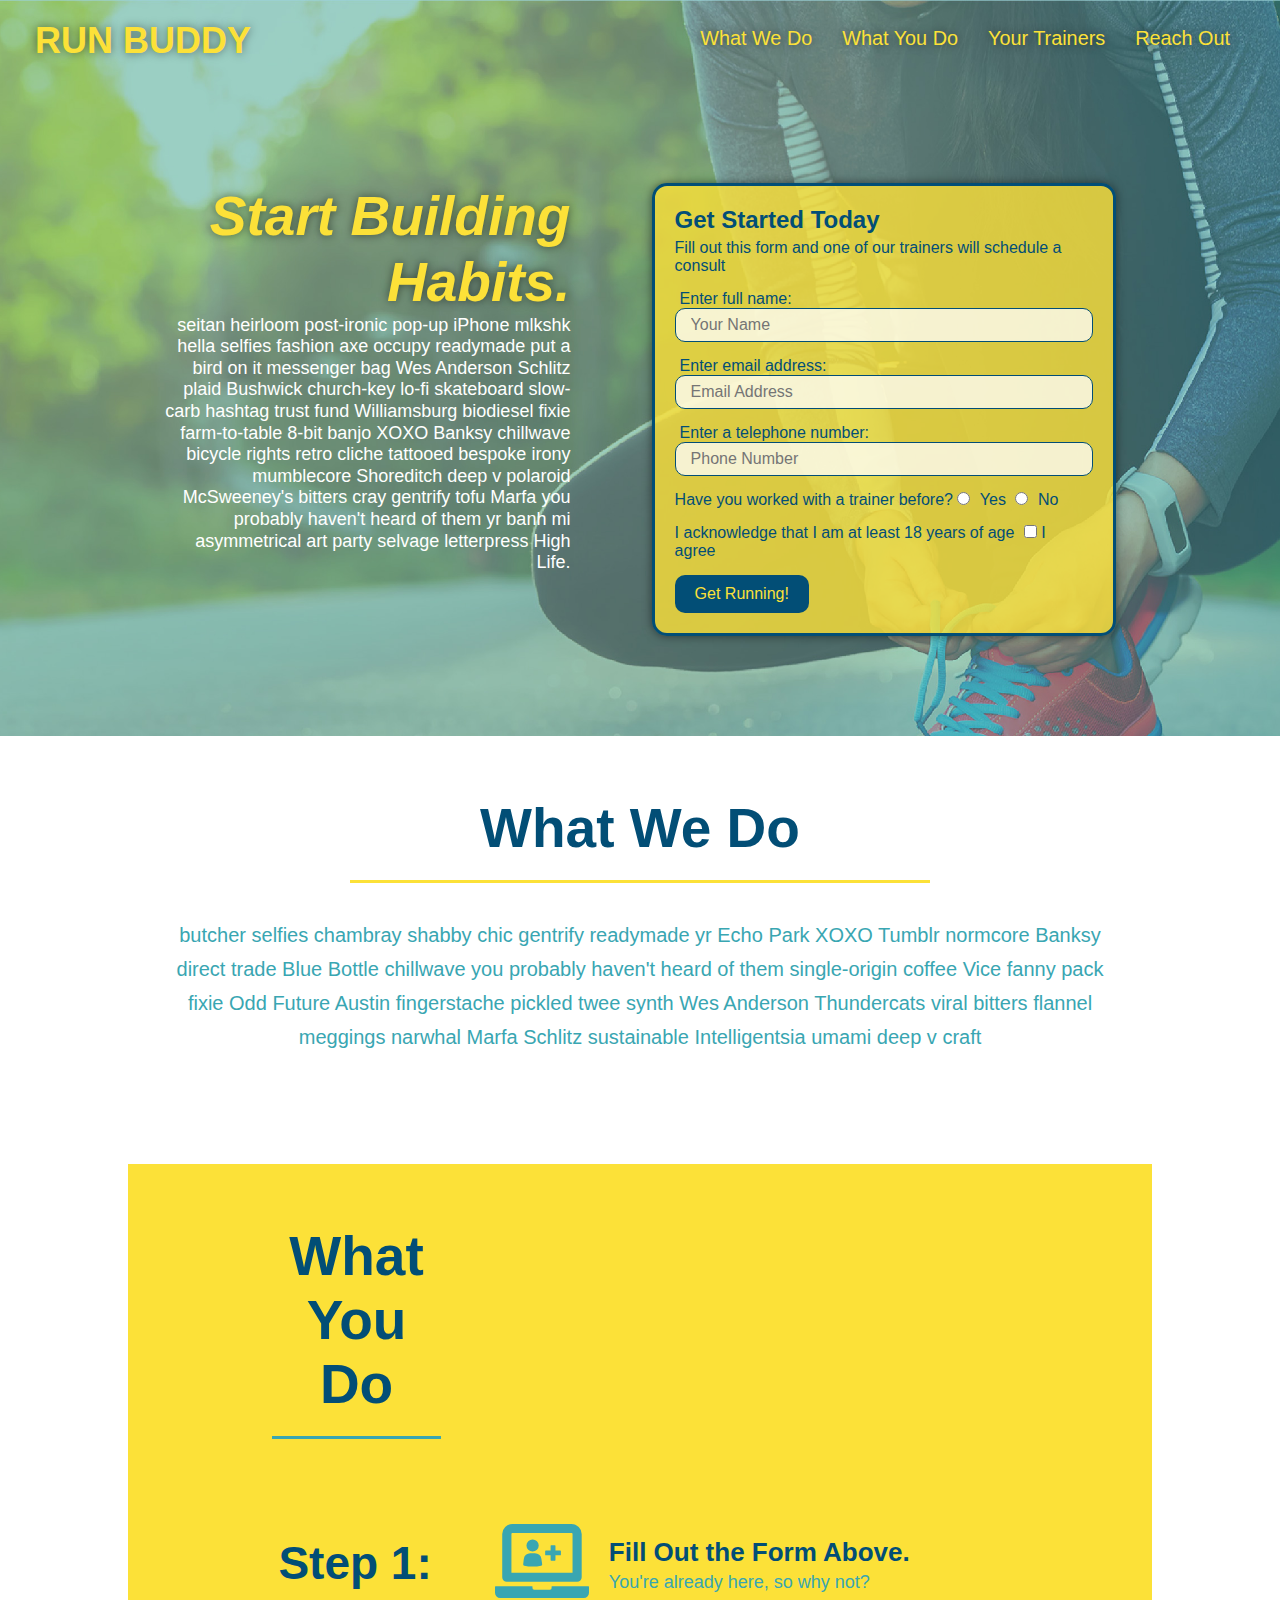
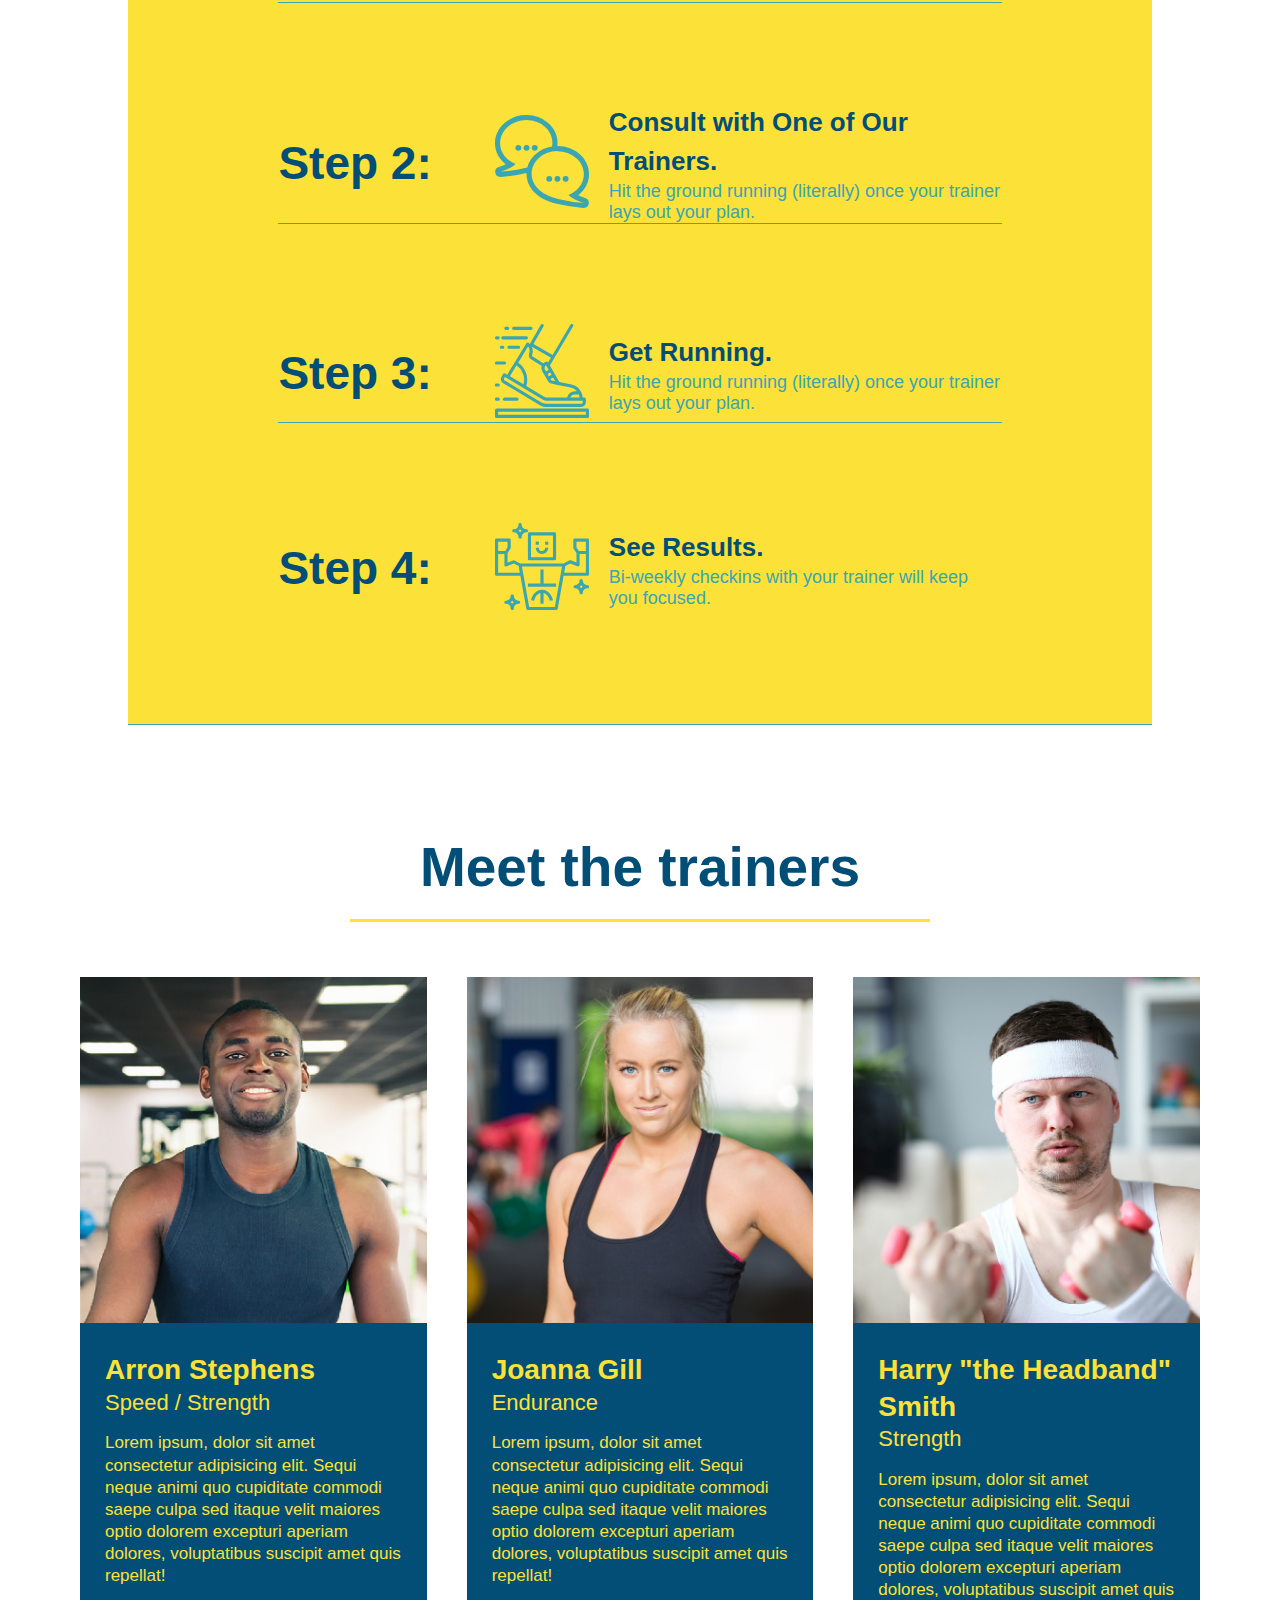
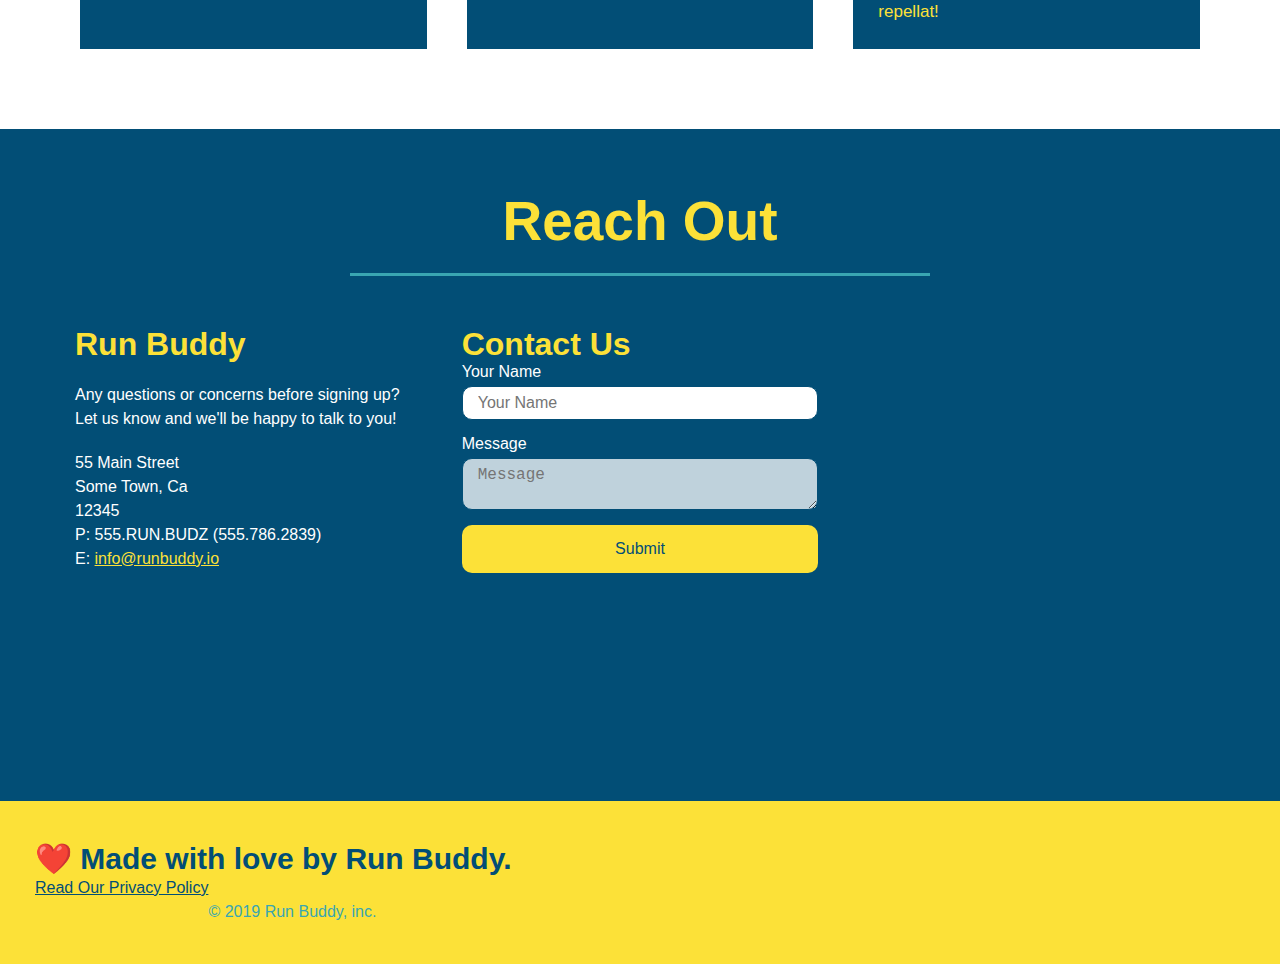
==== commit 22cdf528: "pseudo styles added" ====
--- a/index.html
+++ b/index.html
@@ -79,7 +79,7 @@
        </div>
     </section>
 
-    <section id="what-you-do">
+    <section id="what-you-do" class="step">
         <div class="flex-row"> 
         <h2 class="section-title secondary-border">What You Do</h2>
     </div> 
@@ -92,8 +92,8 @@
                     <div class="step-text">
                 <h4>Fill Out the Form Above.</h4>
             <p>You're already here, so why not?</p>
-                </div>
-            </div>
+                    </div>
+                 </div>
         </div>
 
         <div class="step">
--- a/assets/css/style.css
+++ b/assets/css/style.css
@@ -10,6 +10,14 @@
   display: flex;
   justify-content: space-between;
   flex-wrap: wrap;
+  position: -webkit-sticky;
+  position: sticky;
+  top: 0;
+  background-image: url("../images/hero-bg.jpg");
+  background-size: cover;
+  background-position: center;
+  background-attachment: fixed;
+  background-position: 80%;
 }
 
 body {
@@ -22,6 +30,7 @@
   font-size: 36px;
   color: #fce138;
   margin: 0;
+  text-shadow: 0 0 10px rgba(0, 0, 0, 0.5);
 }
 
 
@@ -46,6 +55,14 @@
   padding: 10px 15px;
   font-weight: lighter;
   font-size: 1.55vw; 
+  text-shadow: 0 0 10px rgba(0, 0, 0, 0.5);
+}
+
+header nav ul li a:hover{
+  background: #fce138;
+  color: #024e76;
+  border-radius: 15px;
+  text-shadow: none;
 }
 
 /*footer*/
@@ -86,15 +103,23 @@
   justify-content: center;
   flex-wrap: wrap;
   align-items: flex-start;
+  background-attachment: fixed;
+  background-position: 80%;
 }
 
 .hero-form {
   border: 3px solid #024e76;
-  background-color: #fce138;
+  background-color: rgba(252, 225, 56, 0.8);
   padding: 20px;
   color: #024e76;
   width: 40%;
   margin: 3.5%;
+  box-shadow: 0 0 10px rgba(0, 0, 0, 0.5);
+  border-radius: 15px;
+}
+
+.hero-form button:hover {
+  background-color: #39a6bc;
 }
 
 .hero-form h3 {
@@ -115,6 +140,7 @@
   font-style: italic;
   font-size: 55px;
   color: #fce138;
+  text-shadow: 0 0 10px rgba(0, 0, 0, 0.5);
 }
 
 .hero-form p {
@@ -129,6 +155,13 @@
   color: #024e76;
   width: 100%;
   margin-bottom: 15px;
+  border-radius: 10px;
+  background-color: rgba(255,255,255, 0.75);
+}
+
+.form-input:focus {
+  background-color: rgba(255,255,255, 1);
+  outline: none;
 }
 
 .hero-form label {
@@ -141,6 +174,7 @@
   border: none;
   padding: 10px 20px;
   font-size: 16px;
+  border-radius: 10px;
 }
 
 /* what we do */
@@ -173,8 +207,7 @@
   .step {
     margin: 50px auto;
     margin-bottom: 50px;
-    width: 80%;
-    border-bottom: 1px solid #39a6b2;
+    width: 80%;    
     display: flex;
     flex-wrap: wrap;
     align-items: center;
@@ -182,7 +215,15 @@
     background: #fce138;  
   }
 
-    .step h3 {
+  .step:nth-child(even) {
+    border-bottom: 1px solid #39a6b2;
+  }
+
+  .step:not(:last-child) {
+    border-bottom: 1px solid #39a6b2;
+  }
+
+  .step h3 {
     color: #024e76;
     font-size: 46px;    
     flex: 1 30%;
@@ -326,6 +367,13 @@
   width: 100%;
   margin-bottom: 15px;
   margin-top: 5px;
+  border-radius: 10px;
+  background-color: rgba(255,255,255, 0.75);
+}
+
+.contact-form input, .contact-form textarea:focus {
+  background-color: rgba(255,255,255, 1);
+  outline: none;
 }
 
 .contact-form button {
@@ -335,8 +383,15 @@
   color: #024e76;
   text-align: center;
   padding: 15px 0;
-  font-size: 16px
-}
+  font-size: 16px;
+  border-radius: 10px;
+}
+
+.contact-form button:hover {
+  color: #fce138;
+  background: #39a6b2;
+}
+
 .contact-info a {
   color: #fce138;
 }
@@ -351,15 +406,113 @@
 
 /* MEDIA QUERY FOR SMALLER DESKTOP SCREENS AND SMALLER */
 @media screen and (max-width: 980px) {
+  header {
+    padding-bottom: 0;
+    justify-content: center;
+    position: relative;
+  } 
+
+  header h1 {
+      width: 100%;
+      text-align: center;
+  }  
+
+  header nav ul {
+    margin-top: 20px;
+    width: 100%;
+    justify-content: center;
+  }
+
+  header ul li a {
+    font-size: 20px;
+  }
+
+  footer h2, footer div {
+    text-align: center;
+    width: 100%;
+  }
+
+  .hero-cta, .hero-form {
+    width: 100%;
+  }
+
+  .hero-cta {
+    text-align: center;
+  }
+
+  .section-title {
+    width: 80%;
+  }
   
+  .trainer {
+    flex: 0 70%;
+  }
+  
+  .contact-info iframe{
+    flex: 1 100%;
+  }
 }
 
 /* MEDIA QUERY FOR TABLETS AND SMALLER */
 @media screen and (max-width: 768px) {
-  
-}
+  section {
+    padding: 30px 15px;
+  }
+
+  .step h3 {
+    flex: 1 100%;
+    text-align: center;
+  }
+
+  .step-info {
+    flex: 2 100%;
+    text-align: center;
+    justify-content: center;
+  }
+
+  .step-img {
+    flex: 0 32%;
+    margin-right: 0;
+    margin-top: 15px;
+    margin-bottom: 15px;
+  }
+
+  .step-text {
+    flex: 100%;  
+  }
+
+}
+
 
 /* MEDIA QUERY FOR MOBILE PHONES AND SMALLER */
 @media screen and (max-width: 575px) {
+
+  .hero-form button {
+    width: 100%;
+  }
+
+  .section-title {
+    width: 95%;
+  }
+
+  .intro p {
+    width: 100%;
+  }
+
+  .trainer {
+    flex: 0 100%;
+  }
+
+  .contact-info {
+    text-align: center;
+  }
+
+  .contact-info > * {
+    flex: 0 100%;
+  }
+
+  .contact-form {
+    order: 3;
+  }
   
 }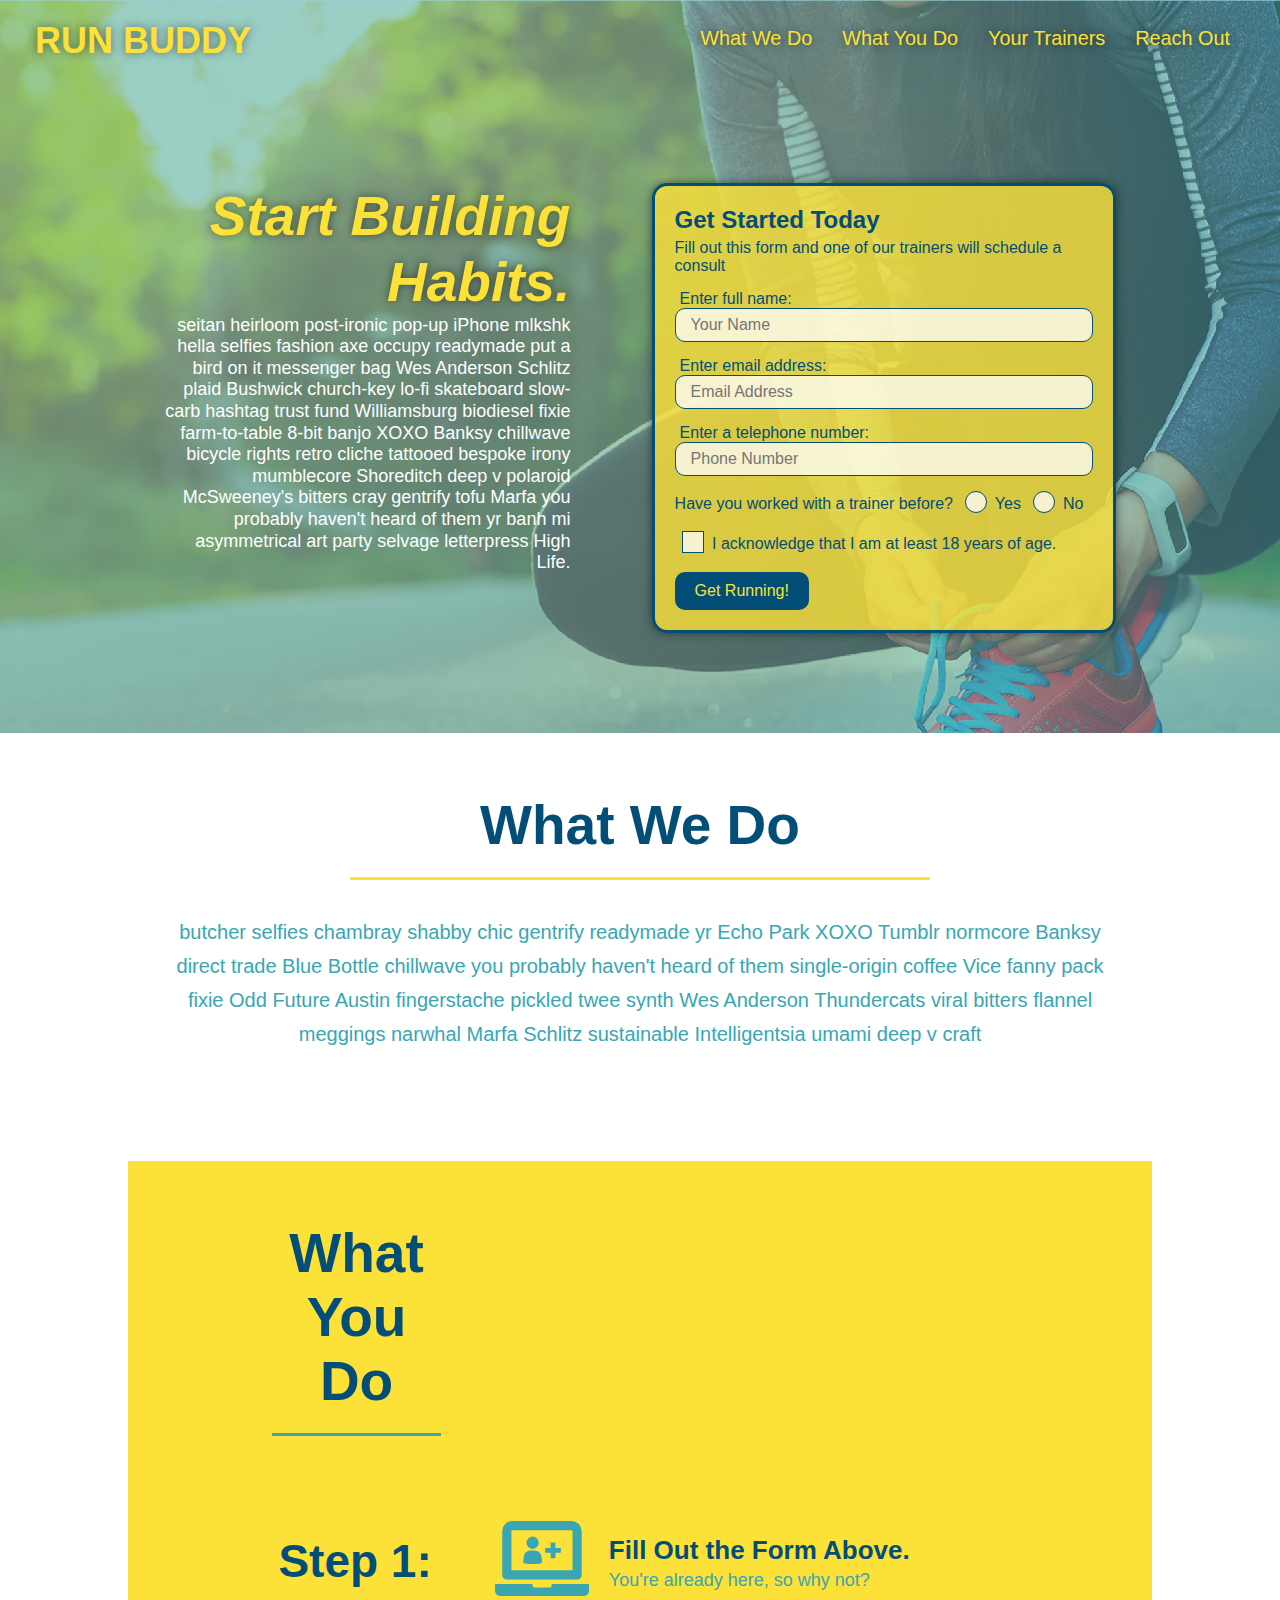
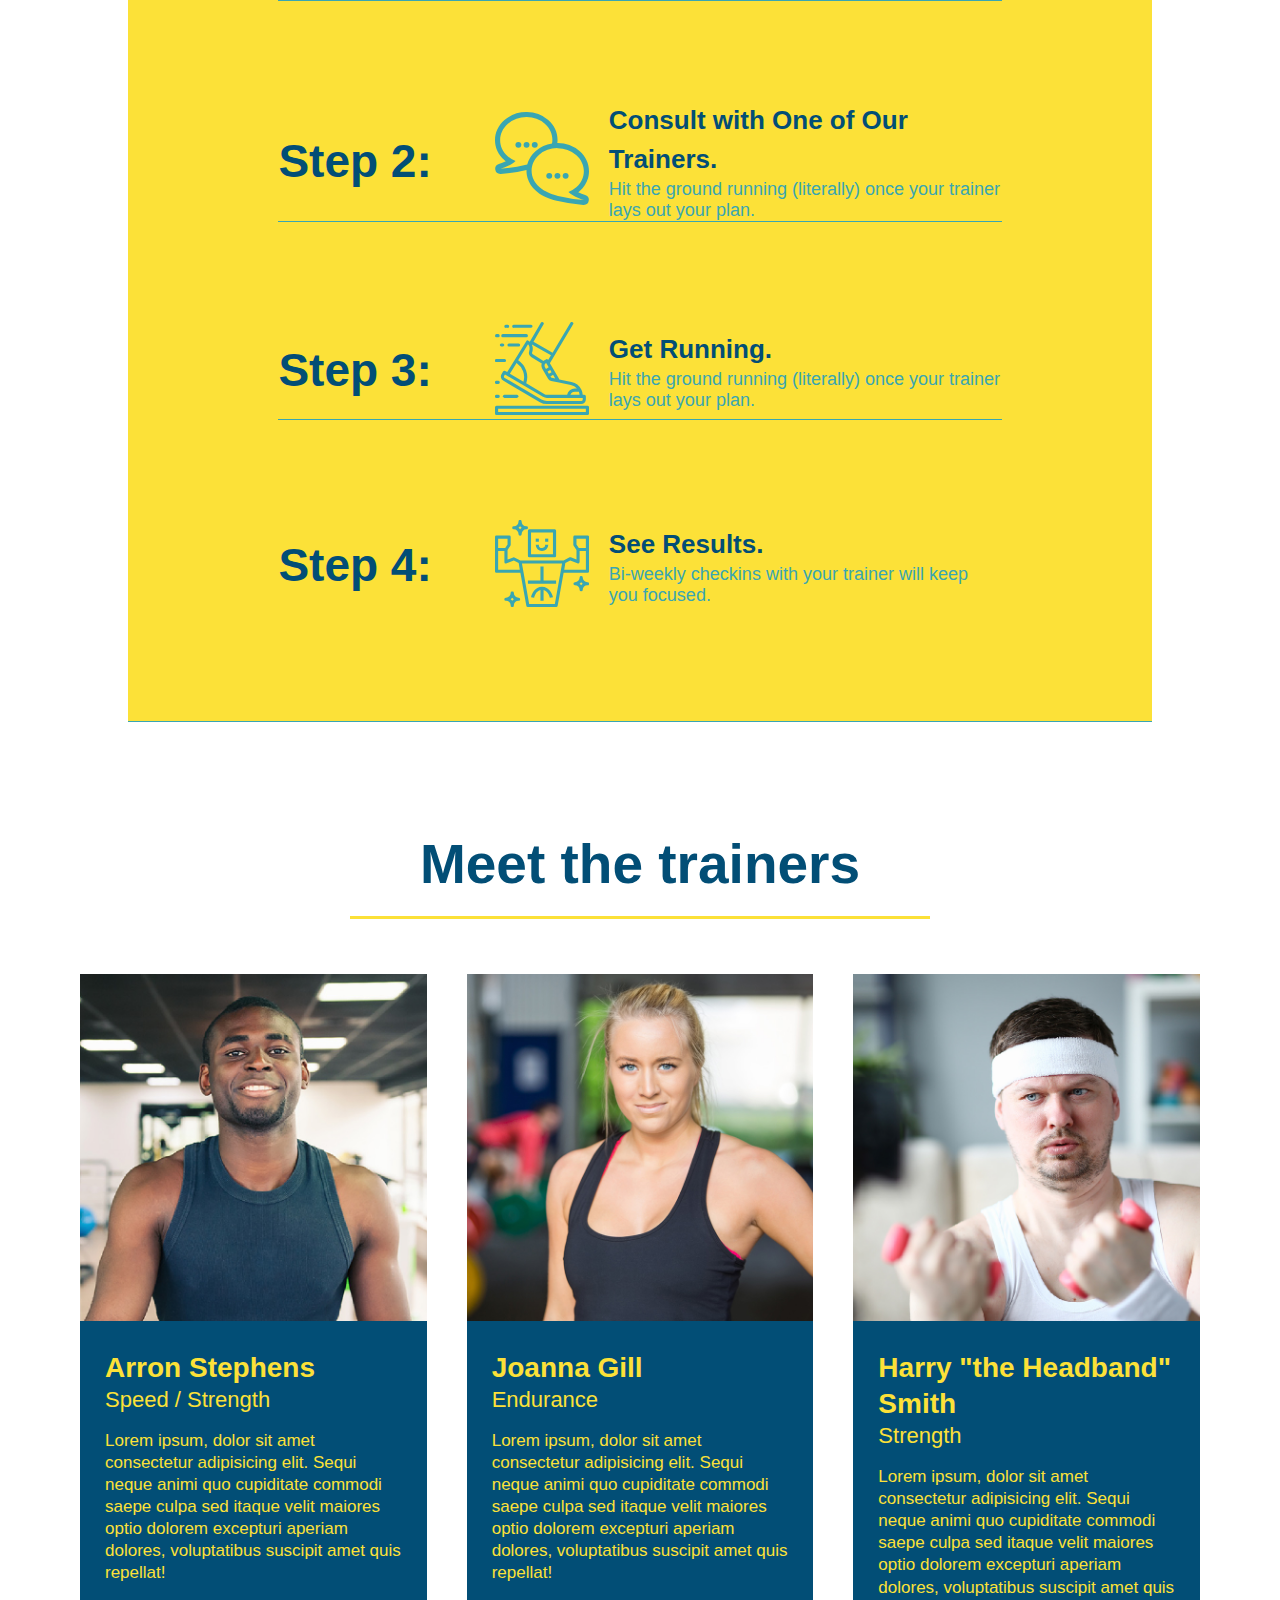
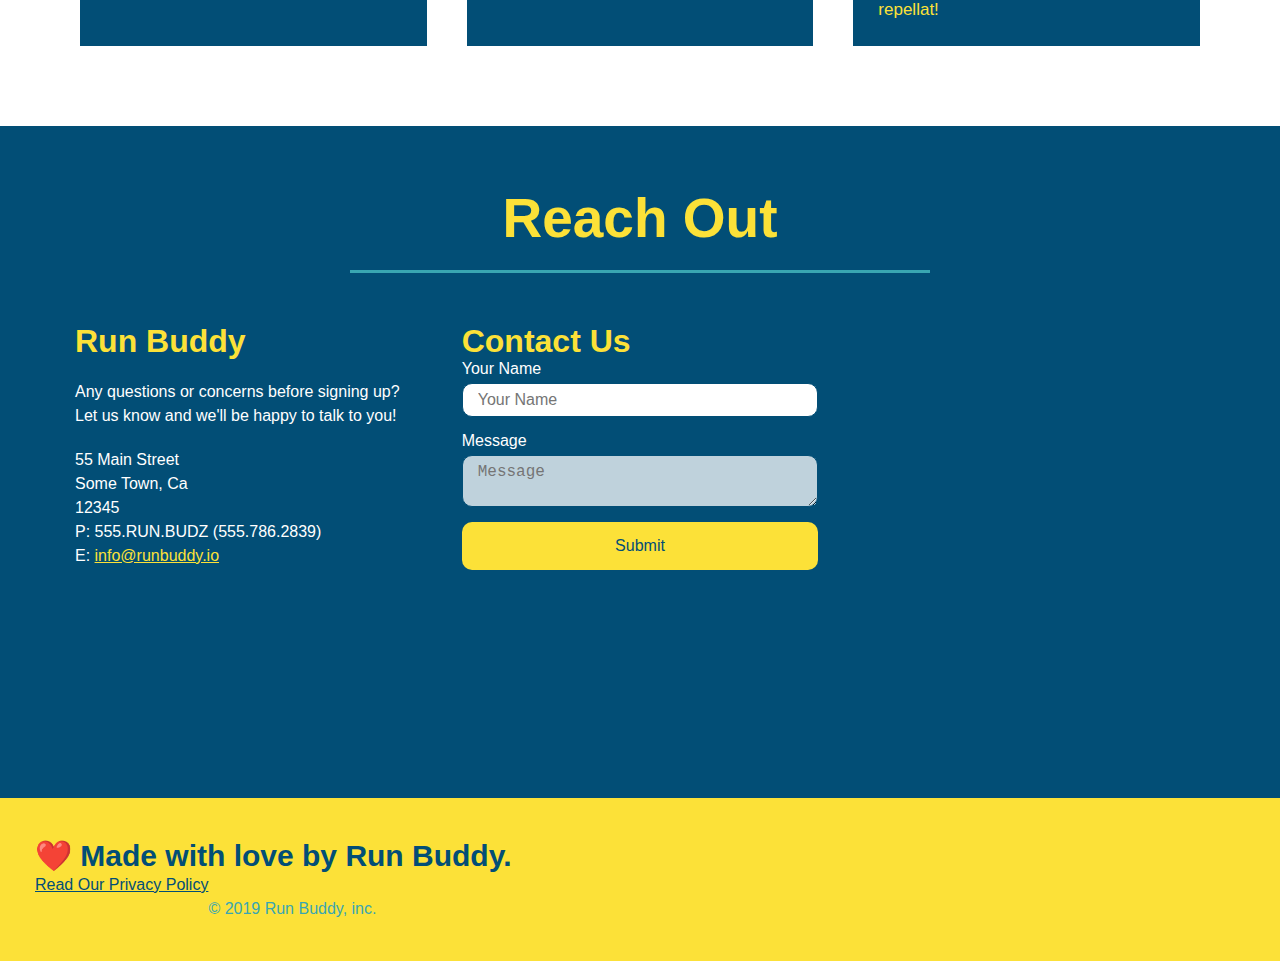
==== commit dde9b9fc: "customize checkboxes" ====
--- a/index.html
+++ b/index.html
@@ -50,16 +50,20 @@
         <input type="tel" placeholder="Phone Number" name="phone" id="phone" class="form-input"/>
         <p>
             Have you worked with a trainer before?
+        <span class="radio-wrapper">
             <input type="radio" name="trainer-confirm" id="trainer-yes" />
             <label for="trainer-yes">Yes</label>
+        </span>
+        <span class="radio-wrapper">
             <input type="radio" name="trainer-confirm" id="trainer-no" />
             <label for="trainer-no">No</label>
+        </span>
         </p>
         <p>
-            I acknowledge that I am at least 18 years of age 
-                <label class="label">
-                    <input aria-label="Close" type="checkbox" name="checkbox" value="text"> I agree
-                </label>
+            <span class="checkbox-wrapper">
+                <input type="checkbox" name="age-confirm" id="checkbox" />
+                <label for="checkbox">I acknowledge that I am at least 18 years of age.</label>
+            </span>
         </p>
         <button type="submit">
             Get Running!           
--- a/assets/css/style.css
+++ b/assets/css/style.css
@@ -18,6 +18,7 @@
   background-position: center;
   background-attachment: fixed;
   background-position: 80%;
+  z-index: 9999;
 }
 
 body {
@@ -175,6 +176,66 @@
   padding: 10px 20px;
   font-size: 16px;
   border-radius: 10px;
+}
+
+.checkbox-wrapper input, .radio-wrapper input {
+  opacity: 0;
+}
+
+.checkbox-wrapper label, .radio-wrapper label {
+  position: relative;
+  left: 10px;
+  margin: 10px;
+  line-height: 1.6;
+}
+
+.checkbox-wrapper label::before, .radio-wrapper label::before {
+  content: "";
+  height: 20px;
+  width: 20px;
+  background: rgba(255, 255, 255, 0.75);  
+  border: 1px solid #024e76;  
+  position: absolute;
+  top: -4px;
+  left: -30px;
+}
+
+.radio-wrapper label::before {
+  border-radius: 50%;
+}
+
+.radio-wrapper label::after {
+  content: "";
+  width: 20px;
+  height: 20px;
+  border-radius: 50%;
+  background: #024e76;
+  position: absolute;
+  left: -29px;
+  top: -3px;
+  background-image: radial-gradient(circle, #39a6b2, #024e76);
+}
+
+.checkbox-wrapper label::after {
+  content: "";
+  height: 6px;
+  width: 14px;
+  border-left: 2px solid #024e76;
+  border-bottom: 2px solid #024e76;
+  position: absolute;
+  left: -26px;
+  top: 1px;
+  transform: rotate(-58deg);
+}
+
+.checkbox-wrapper input + label::after, 
+.radio-wrapper input + label::after {
+  content: none;
+}
+
+.checkbox-wrapper input:checked + label::after, 
+.radio-wrapper input:checked + label::after {
+  content: "";
 }
 
 /* what we do */
